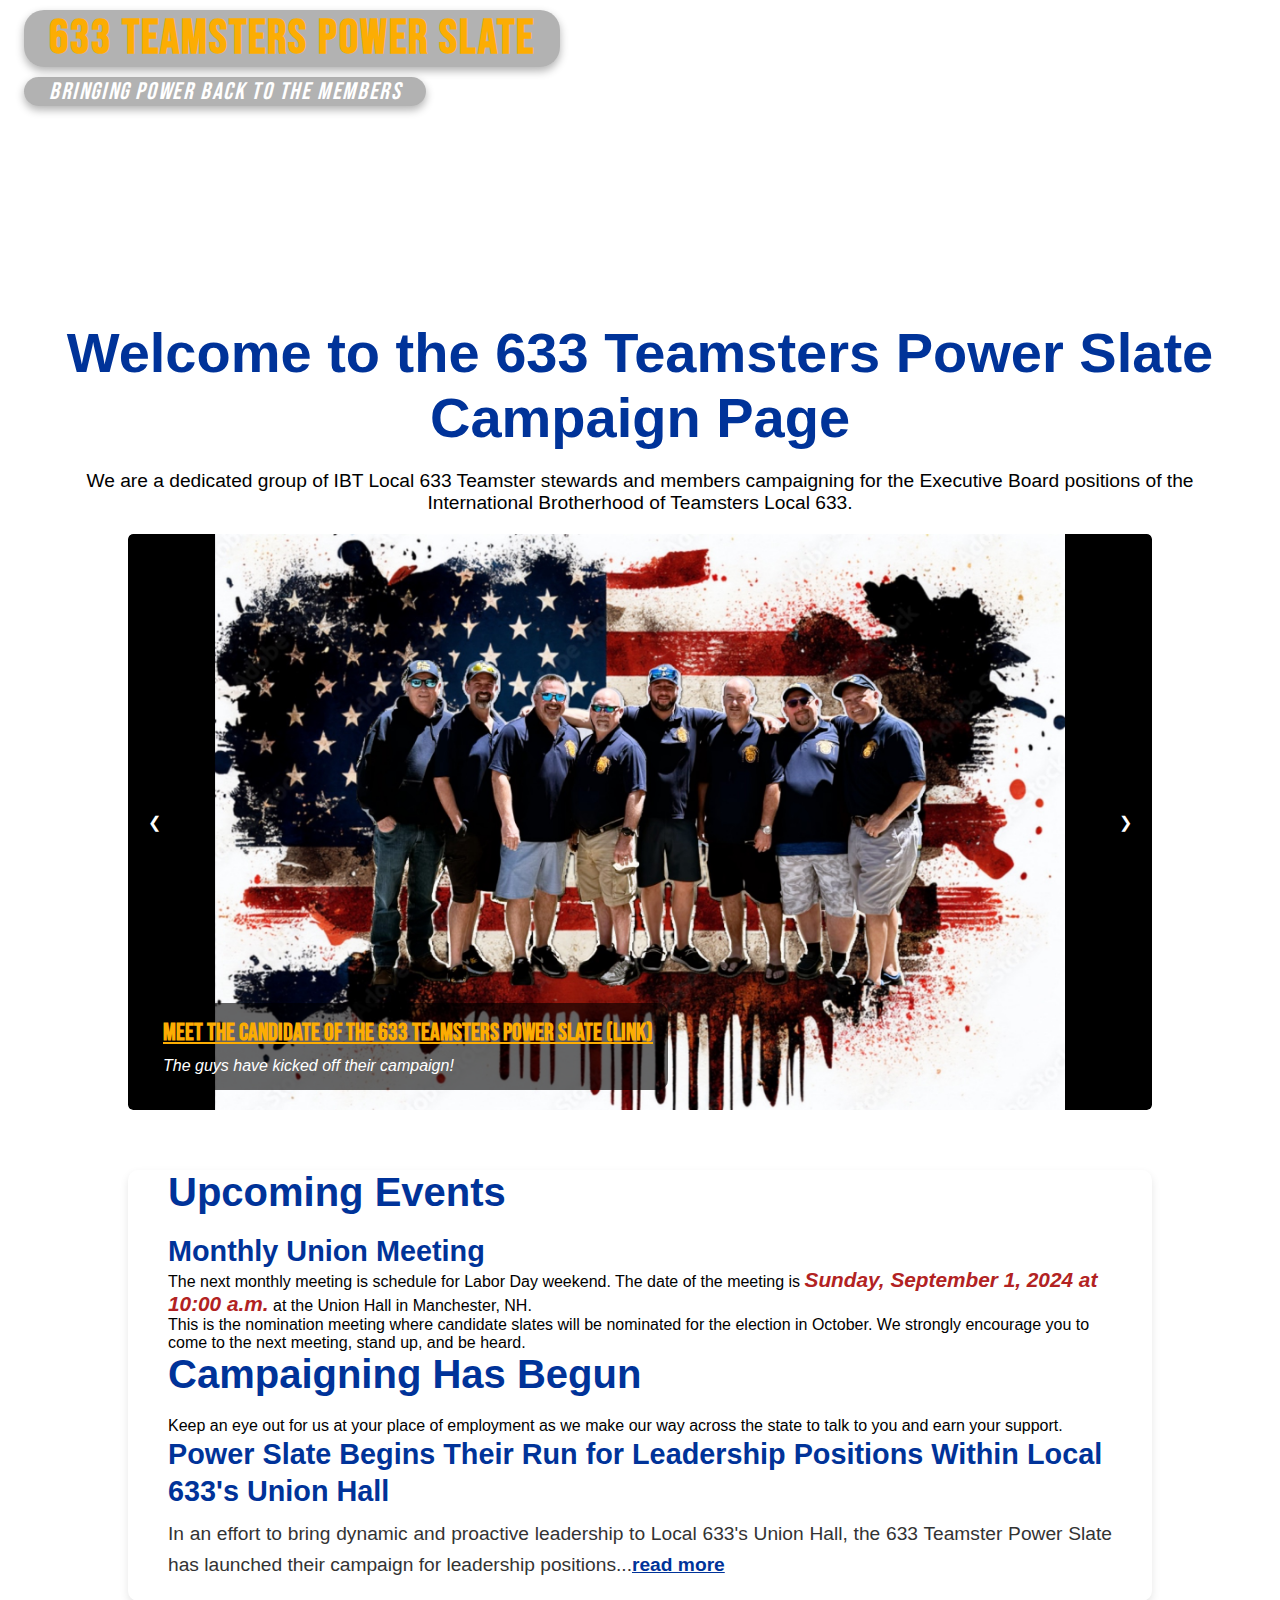
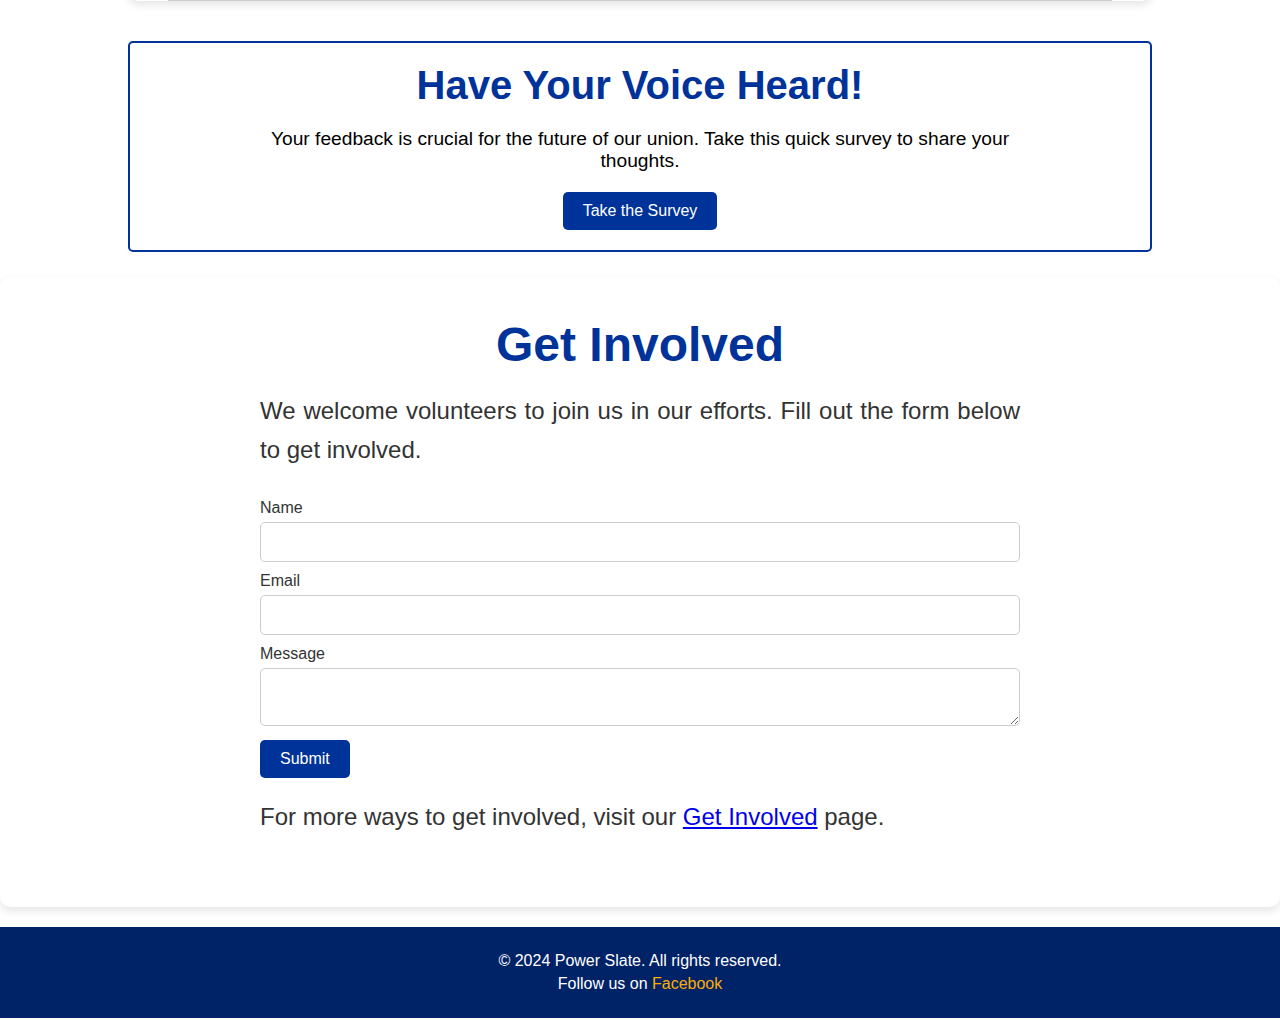
==== index.html @ 3e84b7c6 "fix menu" ====
<!DOCTYPE html>
<html lang="en">

<head>
    <meta charset="UTF-8">
    <meta name="viewport" content="width=device-width, initial-scale=1.0">
    <title>Power Slate - Home</title>
    <link href="https://fonts.googleapis.com/css2?family=Bebas+Neue&display=swap" rel="stylesheet">
    <link rel="stylesheet" href="./assets/css/styles.css">
</head>

<body>
    <header>
        <nav class="navbar">
            <div class="navbar-left">
                <p class="nav-branding">633 Teamsters Power Slate</p>
                <p>Bringing power back to the members</p>
            </div>
            <ul class="nav-menu">
                <li class="nav-item"><a href="/" class="nav-link">Home</a></li>
                <li class="nav-item"><a href="/pages/about.html" class="nav-link">About Us</a></li>
                <li class="nav-item"><a href="/pages/platform.html" class="nav-link">Our Platform</a></li>
                <li class="nav-item"><a href="/pages/news.html" class="nav-link">News</a></li>
                <li class="nav-item"><a href="/pages/events.html" class="nav-link">Information and Events</a></li>
                <li class="nav-item"><a href="/pages/contact.html" class="nav-link">Contact Us</a></li>
            </ul>
            <div class="hamburger">
                <span class="bar"></span>
                <span class="bar"></span>
                <span class="bar"></span>
            </div>
        </nav>
    </header>

    <section class="welcome-section">
        <div class="welcome-content">
            <h1>Welcome to the 633 Teamsters Power Slate Campaign Page</h1>
            <p>We are a dedicated group of IBT Local 633 Teamster stewards and members campaigning for the Executive
                Board positions of the International Brotherhood of Teamsters Local 633.</p>
        </div>
        <div class="carousel">
            <div id="carousel-inner">
                <!-- Dynamic content will be loaded here -->
            </div>
            <a class="carousel-control prev" onclick="moveSlide(-1)">&#10094;</a>
            <a class="carousel-control next" onclick="moveSlide(1)">&#10095;</a>
        </div>
    </section>

    <section class="events-section">
        <div class="events-content">
            <h2>Upcoming Events</h2>
            <div class="event">
                <h3>Monthly Union Meeting</h3>
                <p>The next monthly meeting is schedule for Labor Day weekend. The date of the meeting is <span>Sunday,
                        September 1, 2024 at 10:00 a.m.</span> at the Union Hall in Manchester, NH.</p>
                <p>This is the
                    nomination meeting where candidate slates will be nominated for the election in October. We strongly
                    encourage you
                    to come to the next meeting, stand up, and be heard.</p>
            </div>
            <div class="event">
                <h2>Campaigning Has Begun</h2>
                <p>Keep an eye out for us at your place of employment as we make our way across the state to talk to you
                    and earn your support.</p>
                <section class="news-article">
                    <h3><a href="/docs/content/news/article1.html">Power Slate Begins Their Run for Leadership Positions
                            Within Local 633's Union Hall</a></h3>
                    <p>In an effort to bring dynamic and proactive leadership to Local 633's Union Hall, the 633
                        Teamster
                        Power Slate has launched their campaign for leadership positions...<a
                            href="./docs/content/news/article1.html">read more</a></p>
                </section>
            </div>
        </div>
    </section>

    <section class="cta-section">
        <div class="cta-content">
            <h2>Have Your Voice Heard!</h2>
            <p>Your feedback is crucial for the future of our union. Take this quick survey to share your thoughts.</p>
            <form action="/pages/survey.html">
                <button type="submit">Take the Survey</button>
            </form>
        </div>
    </section>

    <section class="get-involved-section">
        <div class="get-involved-content">
            <h2>Get Involved</h2>
            <p>We welcome volunteers to join us in our efforts. Fill out the form below to get involved.</p>
            <form
                action="https://script.google.com/macros/s/AKfycbzeK3NyOgLNKUYPrXKoiIfqsZlxJDNKSbi1wVW4kf5tq96V4zkl4q5R1BRjJtERQ3pidA/exec"
                method="post" id="volunteerForm">
                <label for="name">Name</label>
                <input type="text" id="name" name="name" required>
                <label for="email">Email</label>
                <input type="email" id="email" name="email" required>
                <label for="message">Message</label>
                <textarea id="message" name="message" required></textarea>
                <button type="submit">Submit</button>
            </form>
            <div id="formConfirmation" style="display:none;">Thank you for your submission!</div>
            <p>For more ways to get involved, visit our <a href="pages/get-involved.html">Get Involved</a> page.</p>
        </div>
    </section>

    <footer>
        <div class="footer-content">
            <p>&copy; 2024 Power Slate. All rights reserved.</p>
            <p>Follow us on <a href="https://www.facebook.com/groups/330972783038758" target="_blank"><i
                        class="fab fa-facebook"></i> Facebook</a></p>
        </div>
    </footer>

    <script src="./assets/js/scripts.js"></script>
    <script src="./assets/js/menu.js"></script>
</body>

</html>
---- assets/css/styles.css ----
/* General Styles */
* {
  margin: 0;
  padding: 0;
  box-sizing: border-box;
}

body,
html {
  max-width: 100%;
  overflow-x: hidden;
}

body {
  font-family: Arial, sans-serif;
}

header {
  background-image: url("../images/header-image.jpeg");
  background-size: cover;
  color: #ffffff;
  padding: 10px 0;
  height: 300px;
  position: relative;
  display: flex;
  flex-direction: column;
  justify-content: space-between;
}

li {
  list-style-type: none;
}

li a {
  color: white;
  text-decoration: none;
}

.navbar {
  display: flex;
  justify-content: space-between;
  align-items: center;
  padding: 0 24px;
  flex-grow: 1;
}

.navbar-left {
  display: flex;
  flex-direction: column;
  align-items: flex-start;
}

.nav-branding {
  font-size: 3rem;
  font-family: "Bebas Neue", sans-serif;
  letter-spacing: 2px;
  font-weight: bold;
  color: #fcad03;
  text-decoration: none;
  background-color: rgba(0, 0, 0, 0.3);
  padding: 0 25px;
  border-radius: 20px;
  box-shadow: 0 4px 8px rgba(0, 0, 0, 0.3);
}

.nav-branding:hover {
  color: #fff;
}

body > header > nav > div.navbar-left > p:nth-child(2) {
  font-size: 1.5rem;
  font-family: "Bebas Neue", sans-serif;
  font-style: italic;
  letter-spacing: 1.6px;
  background-color: rgba(0, 0, 0, 0.3);
  padding: 0 25px;
  border-radius: 20px;
  box-shadow: 0 4px 8px rgba(0, 0, 0, 0.3);
  margin-top: 10px;
}

.nav-menu {
  display: flex;
  gap: 20px;
  list-style-type: none;
  justify-content: center; /* Center the links */
  position: relative;
}

.nav-item a {
  color: white;
  text-decoration: none;
  font-size: 1.2rem;
  transition: color 0.3s;
}

.nav-item a:hover {
  color: #fcad03;
}

/* Hamburger Menu */
.hamburger {
  display: none;
  cursor: pointer;
  position: absolute;
  bottom: 20px;
  right: 20px;
}

.bar {
  display: block;
  width: 25px;
  height: 3px;
  margin: 5px auto;
  transition: all 0.3s ease-in-out;
  background-color: #fff;
}

/* Welcome Section */
.welcome-section {
  background-color: #ffffff;
  padding: 20px 0;
}

.welcome-content {
  max-width: 1200px;
  margin: 0 auto;
  text-align: center;
  padding: 0 20px;
}

.welcome-content h1 {
  color: #003399;
  font-size: 3.5rem;
  font-weight: bold;
  margin: 0;
  padding: 0;
}

.welcome-content p {
  font-size: 1.2rem;
  margin: 20px 0;
}

/* Carousel Styling */
.carousel {
  position: relative;
  max-width: 80%;
  margin: 20px auto;
  overflow: hidden;
  background-color: #f4f4f4;
  border-radius: 5px;
}

.carousel-inner {
  display: flex;
  transition: transform 0.5s ease;
  position: relative;
}

.carousel-item {
  min-width: 100%;
  opacity: 0;
  transition: opacity 1s ease;
  position: absolute;
  top: 0;
  left: 0;
}

.carousel-item.active {
  opacity: 1;
  position: relative;
}

.carousel img {
  width: 100%;
  height: auto;
  display: block;
  border-radius: 5px;
  object-fit: cover;
  aspect-ratio: 16 / 9;
}

/* Overlay for Title, Description, and Link */
.carousel-caption {
  position: absolute;
  bottom: 20px;
  left: 20px;
  color: #fff;
  background-color: rgba(0, 0, 0, 0.6);
  padding: 15px;
  border-radius: 10px;
  max-width: 90%;
  z-index: 10;
}

.carousel-caption h3 {
  margin: 0;
  font-size: 1.5rem;
  font-family: "Bebas Neue", sans-serif;
  color: #fcad03;
}

.carousel-caption p {
  margin: 10px 0 0;
  font-size: 1rem;
  font-style: italic;
}

.carousel-link {
  color: #fcad03;
  text-decoration: underline;
  z-index: 20;
}

.carousel-link:hover {
  color: #fff;
  text-decoration: underline;
}

.carousel-control {
  position: absolute;
  top: 50%;
  transform: translateY(-50%);
  background-color: rgba(0, 0, 0, 0.5);
  color: #fff;
  padding: 10px;
  cursor: pointer;
  border-radius: 50%;
  z-index: 20;
}

.carousel-control.prev {
  left: 10px;
}

.carousel-control.next {
  right: 10px;
}

/* Events Section */
.events-section {
  background-color: #f4f4f4;
  padding: 20px 0;
  width: 80%;
  margin: 20px auto;
  border-radius: 5px;
}

.events-content {
  max-width: 1200px;
  margin: 0 auto;
  padding: 0 20px;
}

.events-section h2 {
  color: #003399;
  font-size: 2.5rem;
  font-weight: bold;
}

.events-section h3 {
  color: #003399;
  font-size: 1.8rem;
  font-weight: bold;
}

.event span {
  color: firebrick;
  font-weight: 700;
  font-style: italic;
  font-size: 1.3rem;
}

.news-article h3 a {
  color: #003399;
  text-decoration: none;
  font-size: 1.8rem;
}

.news-article h3 a:hover {
  color: #002266;
  text-decoration: underline;
}

.news-article a {
  color: #003399;
  font-size: 1.2rem;
  font-weight: bold;
  text-decoration: none;
}

.news-article a:hover {
  color: #002266;
  text-decoration: underline;
}

/* CTA Section */
.cta-section {
  border: 2px solid #003399;
  padding: 20px 0;
  width: 80%;
  margin: 25px auto;
  border-radius: 5px;
  text-align: center;
}

.cta-content {
  max-width: 800px;
  margin: 0 auto;
  text-align: center;
  padding: 0 20px;
}

.cta-content h2 {
  color: #003399;
  font-size: 2.5rem;
  font-weight: bold;
}

.cta-content p {
  font-size: 1.2rem;
  margin: 20px 0;
}

.cta-content button {
  background-color: #003399;
  color: #ffffff;
  padding: 10px 20px;
  border: none;
  border-radius: 5px;
  cursor: pointer;
  font-size: 1rem;
  transition: background 0.3s;
}

.cta-content button:hover {
  background-color: #002266;
}

/* Get Involved Section */
.get-involved-section {
  background-color: #ffffff;
  padding: 20px 0;
}

.get-involved-content {
  max-width: 800px;
  margin: 0 auto;
  text-align: center;
  padding: 0 20px;
}

.get-involved-content h2 {
  color: #003399;
  font-size: 2.5rem;
  font-weight: bold;
}

.get-involved-content p {
  font-size: 1.2rem;
  margin: 20px 0;
}

.get-involved-content form {
  margin-top: 20px;
  text-align: left;
}

.get-involved-content label {
  font-size: 1rem;
  color: #333333;
  margin-bottom: 5px;
  display: block;
}

.get-involved-content input[type="text"],
.get-involved-content input[type="email"],
.get-involved-content textarea {
  width: 100%;
  padding: 10px;
  margin-bottom: 10px;
  border: 1px solid #ccc;
  border-radius: 5px;
  font-size: 1rem;
}

.get-involved-content button[type="submit"] {
  background-color: #003399;
  color: #ffffff;
  padding: 10px 20px;
  border: none;
  border-radius: 5px;
  cursor: pointer;
  font-size: 1rem;
  transition: background 0.3s;
}

.get-involved-content button[type="submit"]:hover {
  background-color: #002266;
}

/* About Us Section */
.about-us-section {
  background-color: #f4f4f4;
  padding: 40px 20px;
}

.about-us-section h2 {
  text-align: center;
  color: #003399;
  font-size: 3rem;
  font-weight: bold;
  margin-bottom: 20px;
}

.about-us-section p {
  text-align: center;
  font-size: 1.5rem;
  margin-bottom: 40px;
}

.candidate {
  margin-bottom: 40px;
  background-color: #ffffff;
  padding: 20px;
  border-radius: 10px;
  box-shadow: 0 4px 8px rgba(0, 0, 0, 0.1);
}

.candidate-image {
  float: left;
  shape-margin: 1rem;
  margin-right: 20px;
  max-width: 200px;
  width: 100%;
  height: auto;
  border-radius: 10px;
}

.candidate-info h3 {
  font-size: 2rem;
  color: #003399;
  margin: 0;
}

.candidate-info h4 {
  font-size: 1.5rem;
  color: #fcad03;
  margin: 5px 0 10px;
}

.candidate-info hr {
  border: 0;
  height: 2px;
  background-color: #ccc;
  margin-bottom: 20px;
}

.candidate-info p {
  font-size: 1.2rem;
  color: #333333;
  text-align: justify;
  margin-bottom: 20px;
  line-height: 1.6;
}

/* Mission Section */
.mission-section {
  background-color: #f9f9f9;
  padding: 40px 20px;
  margin: 20px 0;
  border-radius: 10px;
  box-shadow: 0 4px 8px rgba(0, 0, 0, 0.1);
}

.mission-container {
  max-width: 1200px;
  margin: 0 auto;
  padding: 20px;
}

.mission-content h2 {
  text-align: center;
  color: #003399;
  font-size: 3rem;
  font-weight: bold;
  margin-bottom: 20px;
}

.mission-content p {
  font-size: 1.5rem;
  line-height: 1.6;
  color: #333333;
  margin-bottom: 20px;
  text-align: justify;
}

.mission-list {
  list-style-type: disc;
  margin: 20px 0;
  padding-left: 20px;
}

.mission-list li {
  font-size: 1.5rem;
  line-height: 1.6;
  margin-bottom: 10px;
}

.mission-list li strong {
  color: #003399;
}

/* News Section */
.news-section {
  background-color: #ffffff;
  padding: 40px 20px;
  margin: 20px 0;
  border-radius: 10px;
  box-shadow: 0 4px 8px rgba(0, 0, 0, 0.1);
}

.news-container {
  max-width: 1200px;
  margin: 0 auto;
}

.news-section h2 {
  text-align: center;
  color: #003399;
  font-size: 3rem;
  font-weight: bold;
  margin-bottom: 20px;
}

.news-section p {
  font-size: 1.5rem;
  line-height: 1.6;
  color: #333333;
  margin-bottom: 40px;
  text-align: center;
}

.news-article {
  margin-bottom: 40px;
  padding-bottom: 20px;
  border-bottom: 1px solid #ccc;
}

.news-article h3 {
  font-size: 2rem;
  color: #003399;
  margin: 0 0 10px;
}

.news-article h3 a {
  text-decoration: none;
  color: #003399;
}

.news-article h3 a:hover {
  text-decoration: underline;
  color: #fcad03;
}

.news-date {
  font-size: 1.2rem;
  color: #666666;
  margin-bottom: 10px;
  font-style: italic;
}

.news-article p {
  font-size: 1.2rem;
  line-height: 1.6;
  color: #333333;
  text-align: justify;
}

.news-article p a {
  color: #003399;
  text-decoration: underline;
  font-weight: bold;
}

.news-article p a:hover {
  color: #fcad03;
  text-decoration: underline;
}

/* Information and Events Header */
.info-events-header {
  text-align: center;
  margin-bottom: 40px;
}

.info-events-header h2 {
  color: #003399;
  font-size: 3rem;
  font-weight: bold;
  margin-bottom: 10px;
}

.info-events-header p {
  font-size: 1.5rem;
  color: #333333;
  margin-bottom: 0;
}

/* Information Section */
.info-section {
  background-color: #ffffff;
  padding: 0 20px;
  margin-bottom: 20px;
  border-radius: 10px;
  box-shadow: 0 4px 8px rgba(0, 0, 0, 0.1);
}

.info-container {
  max-width: 1200px;
  margin: 0 auto;
}

.info-section h2 {
  color: #003399;
  font-size: 2.5rem;
  font-weight: bold;
  margin-bottom: 20px;
}

.info-content {
  display: flex;
  flex-direction: column;
  gap: 40px;
}

.info-item h4 {
  font-size: 2rem;
  color: #003399;
  margin-bottom: 10px;
}

.info-item p {
  font-size: 1.5rem;
  line-height: 1.6;
  color: #333333;
  margin-bottom: 20px;
  text-align: justify;
}

.info-item a {
  color: #003399;
  text-decoration: underline;
}

body > section.info-section > div > div > div:nth-child(2) > p {
  font-style: italic;
  font-size: 1rem;
  text-align: center;
}

.info-item a:hover {
  color: #fcad03;
}

blockquote {
  font-size: 1.5rem;
  font-style: italic;
  color: #666666;
  margin: 20px 0;
  padding-left: 20px;
  border-left: 4px solid #003399;
}

/* Events Section */
.events-section {
  background-color: #ffffff;
  padding: 0 20px;
  border-radius: 10px;
  box-shadow: 0 4px 8px rgba(0, 0, 0, 0.1);
}

.events-container {
  max-width: 1200px;
  margin: 0 auto;
}

.events-section h2 {
  color: #003399;
  font-size: 2.5rem;
  font-weight: bold;
  margin-bottom: 20px;
}

.events-item h4 {
  font-size: 2rem;
  color: #003399;
  margin-bottom: 10px;
}

.events-item p {
  font-size: 1.5rem;
  line-height: 1.6;
  color: #333333;
  margin-bottom: 20px;
  text-align: justify;
}

.event-date {
  color: firebrick;
  font-weight: bold;
}

/* Contact Us Section */
.contact-section {
  background-color: #ffffff;
  padding: 40px 20px;
  margin: 20px 0;
  border-radius: 10px;
  box-shadow: 0 4px 8px rgba(0, 0, 0, 0.1);
}

.contact-container {
  max-width: 800px;
  margin: 0 auto;
  text-align: center;
}

.contact-section h2 {
  color: #003399;
  font-size: 3rem;
  font-weight: bold;
  margin-bottom: 20px;
}

.contact-section p {
  font-size: 1.5rem;
  line-height: 1.6;
  color: #333333;
  margin-bottom: 30px;
}

.contact-form .form-group {
  margin-bottom: 20px;
  text-align: left;
}

.contact-form label {
  font-size: 1.2rem;
  color: #333333;
  margin-bottom: 5px;
  display: block;
}

.contact-form input[type="text"],
.contact-form input[type="email"],
.contact-form textarea {
  width: 100%;
  padding: 10px;
  margin-top: 5px;
  border: 1px solid #ccc;
  border-radius: 5px;
  font-size: 1.2rem;
  color: #333333;
  font-family: Arial, sans-serif;
}

.contact-form input[type="text"]:focus,
.contact-form input[type="email"]:focus,
.contact-form textarea:focus {
  border-color: #003399;
  outline: none;
  box-shadow: 0 0 5px rgba(0, 51, 153, 0.3);
}

.submit-button {
  background-color: #003399;
  color: #ffffff;
  padding: 10px 20px;
  border: none;
  border-radius: 5px;
  cursor: pointer;
  font-size: 1.2rem;
  transition: background 0.3s;
  margin-top: 20px;
  font-family: Arial, sans-serif;
}

.submit-button:hover {
  background-color: #002266;
}

.submission-message {
  font-size: 1.5rem;
  color: #28a745;
  margin-top: 20px;
}

/* Climate Survey Section */
.climate-survey-container {
  max-width: 800px;
  margin: 0 auto;
  padding: 40px 20px;
  background-color: #ffffff;
  border-radius: 10px;
  box-shadow: 0 4px 8px rgba(0, 0, 0, 0.1);
  text-align: center;
}

.climate-survey-container h1 {
  color: #003399;
  font-size: 3rem;
  font-weight: bold;
  margin-bottom: 20px;
}

.climate-survey-container p {
  font-size: 1.5rem;
  line-height: 1.6;
  color: #333333;
  margin-bottom: 30px;
  text-align: justify;
}

.survey-overview-section h2 {
  color: #003399;
  font-size: 2.5rem;
  font-weight: bold;
  margin-bottom: 20px;
  text-align: left;
}

.survey-overview-section p {
  font-size: 1.5rem;
  line-height: 1.6;
  color: #333333;
  margin-bottom: 20px;
  text-align: justify;
}

.survey-overview-section h4 {
  font-size: 2rem;
  color: #003399;
  margin-bottom: 10px;
  text-align: left;
}

.survey-action-section h4 {
  font-size: 2rem;
  color: #003399;
  margin-bottom: 10px;
}

.survey-action-section p {
  font-size: 1.5rem;
  line-height: 1.6;
  color: #333333;
  margin-bottom: 20px;
}

/* Get Involved Section */
.get-involved-section {
  background-color: #ffffff;
  padding: 40px 20px;
  margin: 20px 0;
  border-radius: 10px;
  box-shadow: 0 4px 8px rgba(0, 0, 0, 0.1);
}

.get-involved-container {
  max-width: 800px;
  margin: 0 auto;
  text-align: center;
}

.get-involved-section h2 {
  color: #003399;
  font-size: 3rem;
  font-weight: bold;
  margin-bottom: 20px;
}

.get-involved-section p {
  font-size: 1.5rem;
  line-height: 1.6;
  color: #333333;
  margin-bottom: 30px;
  text-align: justify;
}

.get-involved-volunteer h3,
.get-involved-donate h3,
.get-involved-spread h3 {
  font-size: 2rem;
  color: #003399;
  margin-bottom: 10px;
}

.get-involved-volunteer form .form-group {
  margin-bottom: 20px;
  text-align: left;
}

.get-involved-volunteer label {
  font-size: 1.2rem;
  color: #333333;
  margin-bottom: 5px;
  display: block;
}

.get-involved-volunteer input[type="text"],
.get-involved-volunteer input[type="email"],
.get-involved-volunteer textarea {
  width: 100%;
  padding: 10px;
  margin-top: 5px;
  border: 1px solid #ccc;
  border-radius: 5px;
  font-size: 1.2rem;
  color: #333333;
  font-family: Arial, sans-serif;
}

.get-involved-volunteer input[type="text"]:focus,
.get-involved-volunteer input[type="email"]:focus,
.get-involved-volunteer textarea:focus {
  border-color: #003399;
  outline: none;
  box-shadow: 0 0 5px rgba(0, 51, 153, 0.3);
}

.submission-message {
  font-size: 1.5rem;
  color: #28a745;
  margin-top: 20px;
}

/* Social Links */
.social-links {
  list-style-type: none;
  padding: 0;
  margin-top: 20px;
  text-align: center;
}

.social-links li {
  display: inline-block;
  margin-right: 10px;
}

.social-links a {
  text-decoration: none;
  color: #003399;
  font-size: 1.5rem;
}

.social-links a:hover {
  color: #fcad03;
}

/* Footer */
footer {
  background-color: #002266;
  color: #ffffff;
  text-align: center;
  padding: 20px 0;
}

.footer-content p {
  margin: 5px 0;
}

.footer-content a {
  color: #fcad03;
  text-decoration: none;
}

.footer-content a:hover {
  color: #ffffff;
}

/* Responsive Media Queries */
@media (min-width: 769px) {
  .navbar {
    justify-content: flex-start;
    align-items: flex-start;
    flex-direction: column;
  }

  .nav-menu {
    position: absolute;
    bottom: 10px;
    left: 50%;
    transform: translateX(-50%);
  }
}

@media (max-width: 768px) {
  .navbar {
    flex-direction: column;
    align-items: flex-start;
  }

  .navbar-left {
    align-items: flex-start;
  }

  .nav-branding {
    font-size: 3rem;
  }

  body > header > nav > div.navbar-left > p:nth-child(2) {
    font-size: 1rem;
  }

  .nav-menu {
    display: flex;
    position: absolute;
    right: 0;
    top: 70px;
    background-color: rgba(0, 0, 0, 0.8);
    width: 100%;
    text-align: center;
    flex-direction: column;
    padding: 20px 0;
    transform: translateY(-100%);
    opacity: 0;
    pointer-events: none;
    transition: all 0.3s ease;
  }

  .nav-menu.active {
    transform: translateY(0);
    opacity: 1;
    pointer-events: auto;
  }

  .hamburger {
    display: block;
    position: absolute;
    bottom: 20px; /* Align to the bottom of the header */
    right: 20px; /* Align to the right of the header */
  }

  .hamburger.active .bar:nth-child(2) {
    opacity: 0;
  }

  .hamburger.active .bar:nth-child(1) {
    transform: translateY(8px) rotate(45deg);
  }

  .hamburger.active .bar:nth-child(3) {
    transform: translateY(-8px) rotate(-45deg);
  }

  .nav-item {
    margin: 16px 0;
  }
}
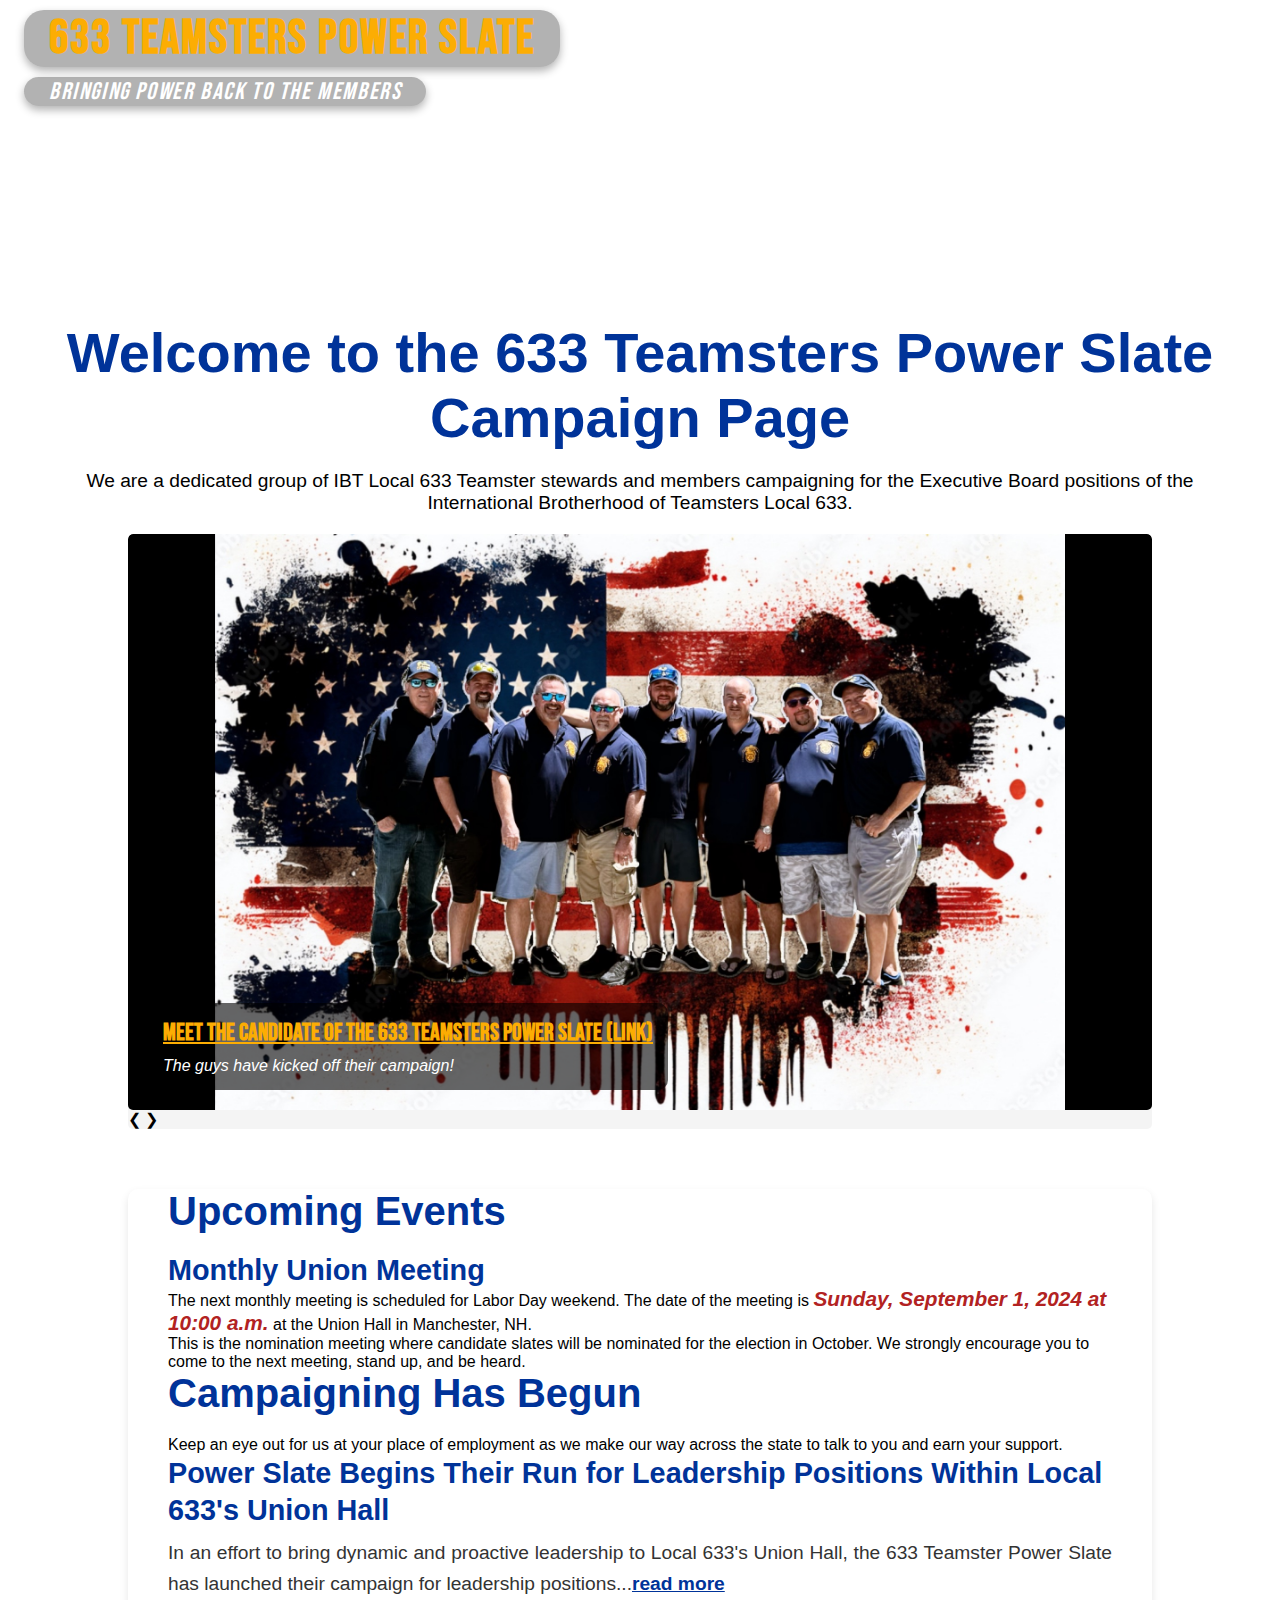
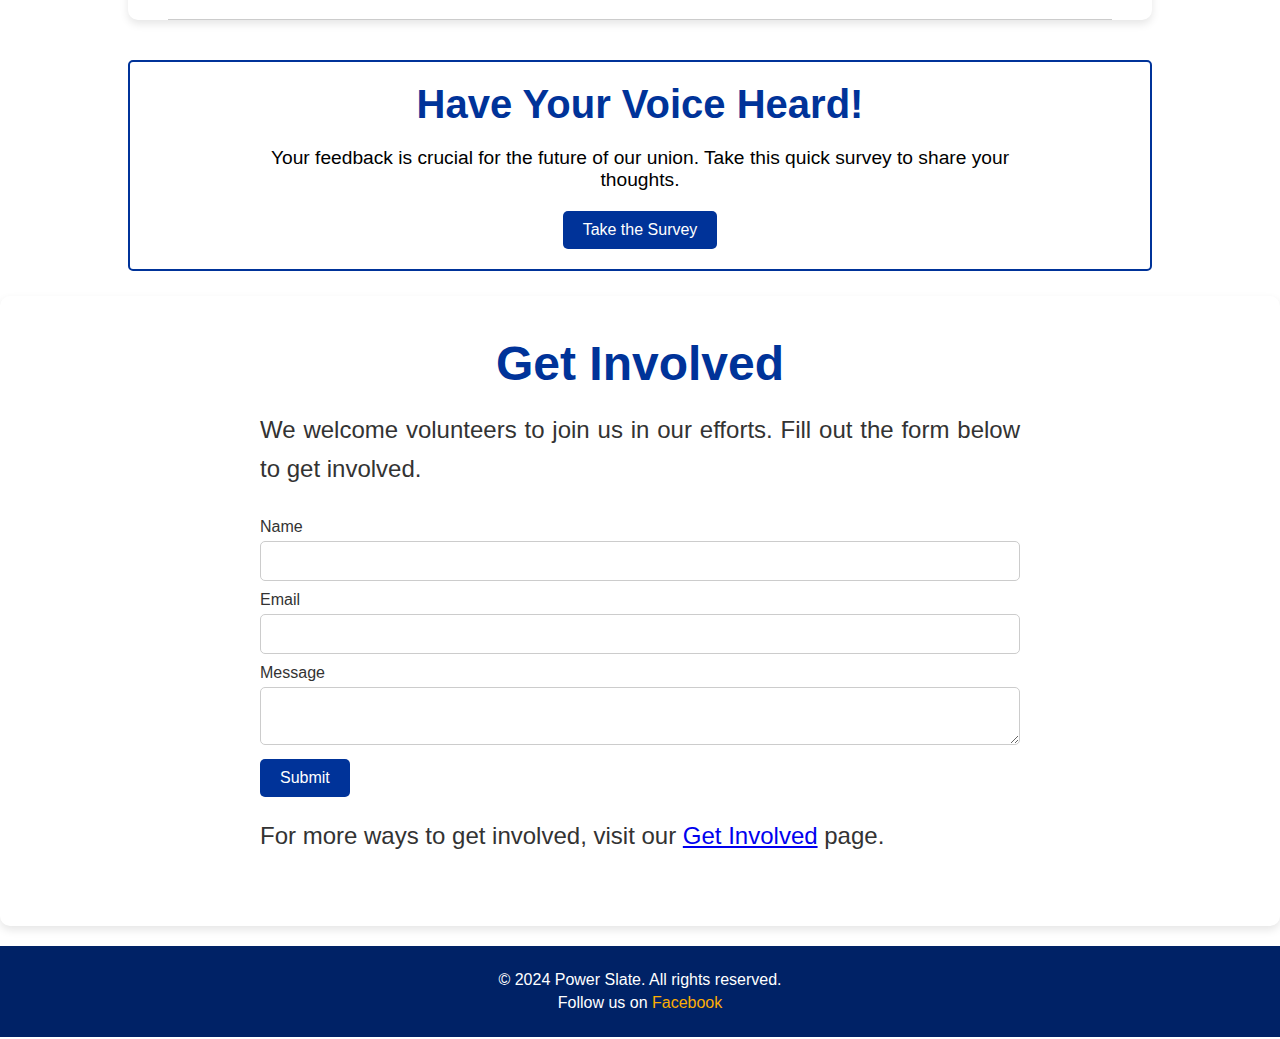
==== commit 99063ab4: "Update index.html" ====
--- a/index.html
+++ b/index.html
@@ -52,7 +52,7 @@
             <h2>Upcoming Events</h2>
             <div class="event">
                 <h3>Monthly Union Meeting</h3>
-                <p>The next monthly meeting is schedule for Labor Day weekend. The date of the meeting is <span>Sunday,
+                <p>The next monthly meeting is scheduled for Labor Day weekend. The date of the meeting is <span>Sunday,
                         September 1, 2024 at 10:00 a.m.</span> at the Union Hall in Manchester, NH.</p>
                 <p>This is the
                     nomination meeting where candidate slates will be nominated for the election in October. We strongly
--- a/assets/css/styles.css
+++ b/assets/css/styles.css
@@ -118,7 +118,7 @@
 
 /* Welcome Section */
 .welcome-section {
-  background-color: #ffffff;
+  background-color: #fff;
   padding: 20px 0;
 }
 
@@ -216,26 +216,6 @@
 .carousel-link:hover {
   color: #fff;
   text-decoration: underline;
-}
-
-.carousel-control {
-  position: absolute;
-  top: 50%;
-  transform: translateY(-50%);
-  background-color: rgba(0, 0, 0, 0.5);
-  color: #fff;
-  padding: 10px;
-  cursor: pointer;
-  border-radius: 50%;
-  z-index: 20;
-}
-
-.carousel-control.prev {
-  left: 10px;
-}
-
-.carousel-control.next {
-  right: 10px;
 }
 
 /* Events Section */
@@ -1058,4 +1038,26 @@
   .nav-item {
     margin: 16px 0;
   }
-}
+  
+  .carousel-caption {
+    padding: 10px;
+    bottom: 10px;
+    left: 10px;
+    right: 10px;
+    max-width: calc(100% - 20px); /* Ensure the overlay doesn't overflow the carousel */
+    font-size: 0.875rem; /* Slightly reduce the font size */
+  }
+
+  .carousel-caption h3 {
+    font-size: 1.2rem; /* Adjust title size for mobile */
+  }
+
+  .carousel-caption p {
+    font-size: 0.875rem; /* Adjust text size for mobile */
+    margin: 5px 0 0;
+  }
+
+  .carousel-link {
+    font-size: 0.875rem; /* Adjust link size for mobile */
+  }
+}
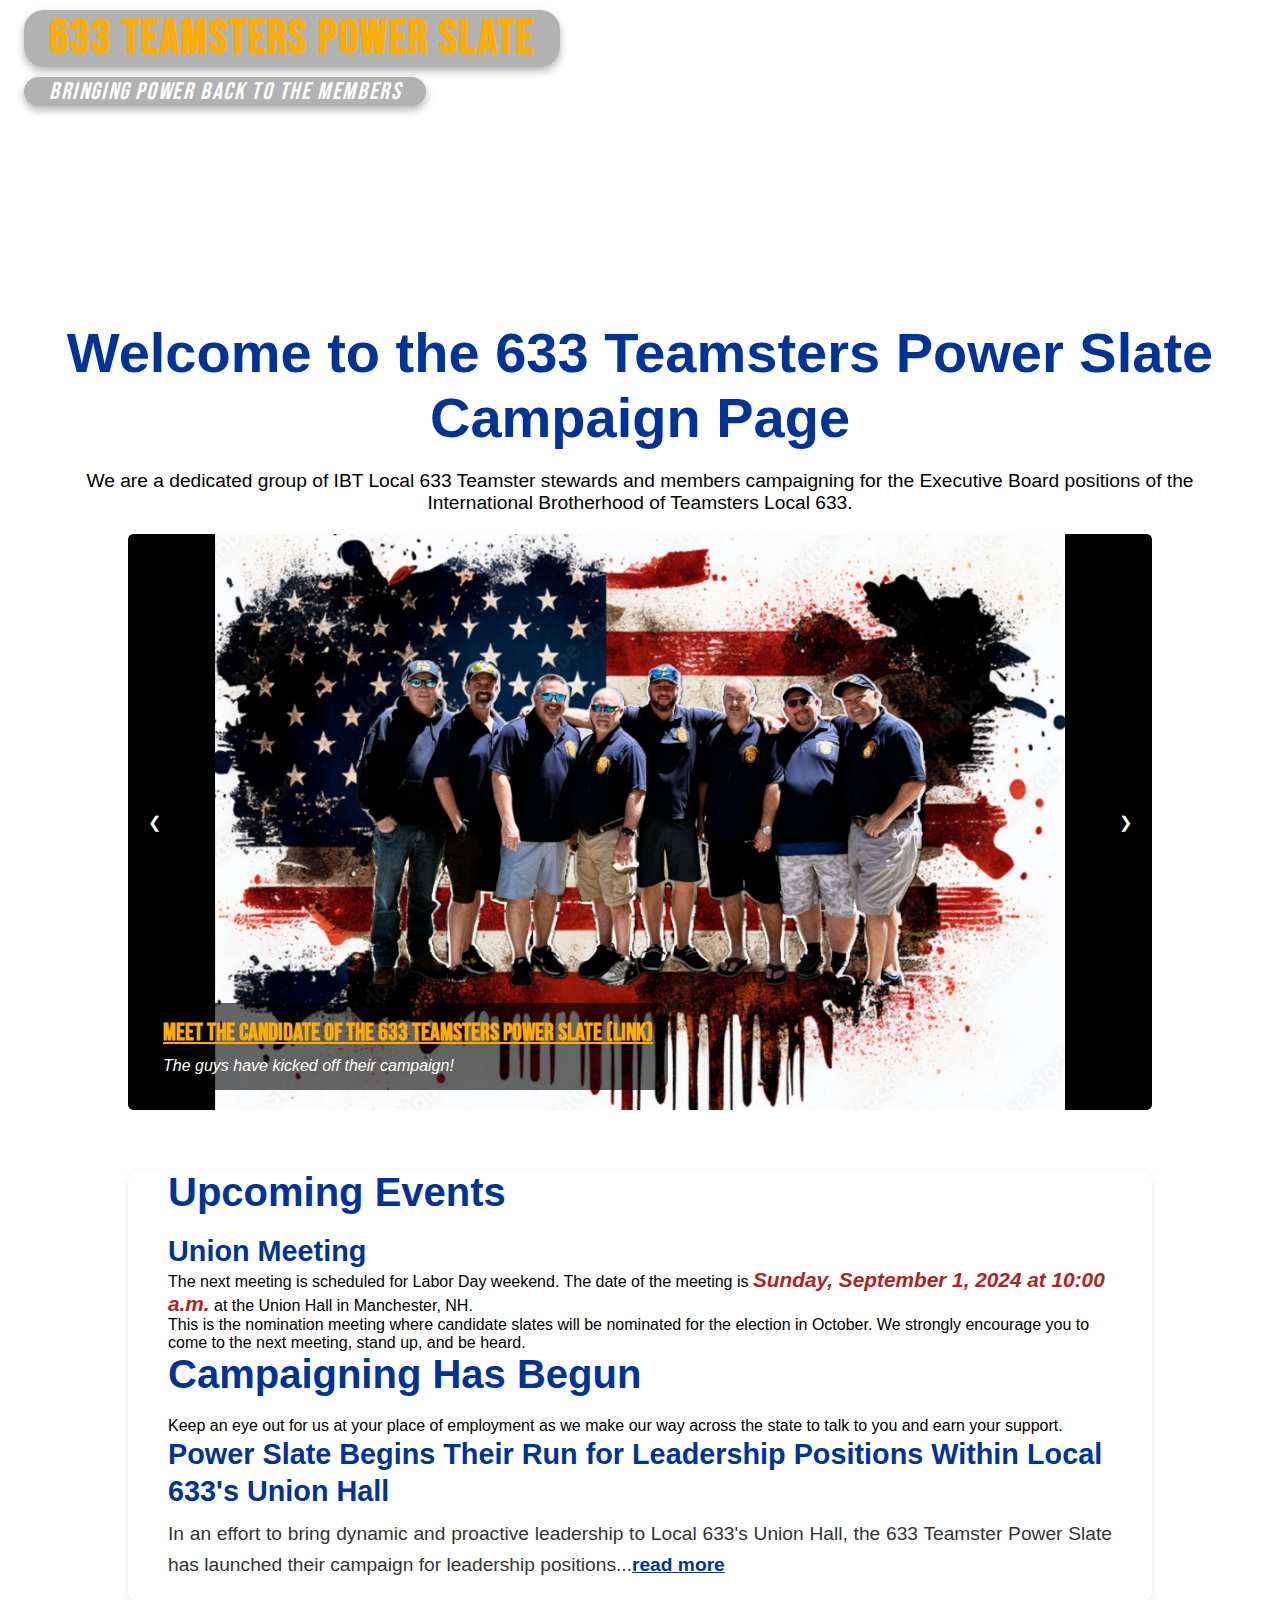
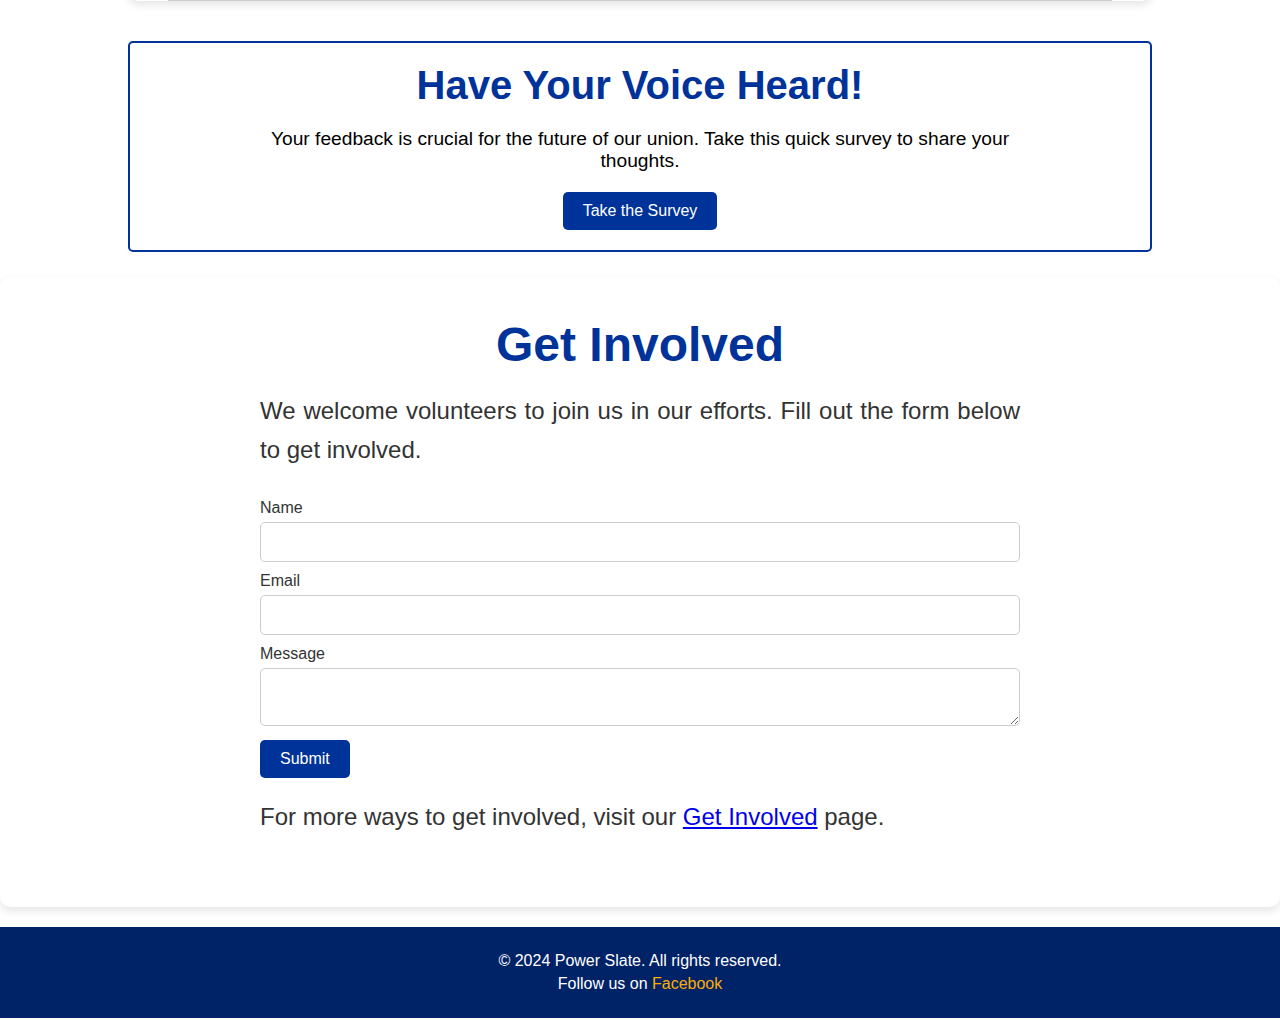
==== commit 29478274: "Update index.html" ====
--- a/index.html
+++ b/index.html
@@ -51,8 +51,8 @@
         <div class="events-content">
             <h2>Upcoming Events</h2>
             <div class="event">
-                <h3>Monthly Union Meeting</h3>
-                <p>The next monthly meeting is scheduled for Labor Day weekend. The date of the meeting is <span>Sunday,
+                <h3>Union Meeting</h3>
+                <p>The next meeting is scheduled for Labor Day weekend. The date of the meeting is <span>Sunday,
                         September 1, 2024 at 10:00 a.m.</span> at the Union Hall in Manchester, NH.</p>
                 <p>This is the
                     nomination meeting where candidate slates will be nominated for the election in October. We strongly
--- a/assets/css/styles.css
+++ b/assets/css/styles.css
@@ -61,10 +61,6 @@
   padding: 0 25px;
   border-radius: 20px;
   box-shadow: 0 4px 8px rgba(0, 0, 0, 0.3);
-}
-
-.nav-branding:hover {
-  color: #fff;
 }
 
 body > header > nav > div.navbar-left > p:nth-child(2) {
@@ -216,6 +212,26 @@
 .carousel-link:hover {
   color: #fff;
   text-decoration: underline;
+}
+
+.carousel-control {
+  position: absolute;
+  top: 50%;
+  transform: translateY(-50%);
+  background-color: rgba(0, 0, 0, 0.5);
+  color: #fff;
+  padding: 10px;
+  cursor: pointer;
+  border-radius: 50%;
+  z-index: 20;
+}
+
+.carousel-control.prev {
+  left: 10px;
+}
+
+.carousel-control.next {
+  right: 10px;
 }
 
 /* Events Section */
@@ -1038,13 +1054,15 @@
   .nav-item {
     margin: 16px 0;
   }
-  
+
   .carousel-caption {
     padding: 10px;
     bottom: 10px;
     left: 10px;
     right: 10px;
-    max-width: calc(100% - 20px); /* Ensure the overlay doesn't overflow the carousel */
+    max-width: calc(
+      100% - 20px
+    ); /* Ensure the overlay doesn't overflow the carousel */
     font-size: 0.875rem; /* Slightly reduce the font size */
   }
 
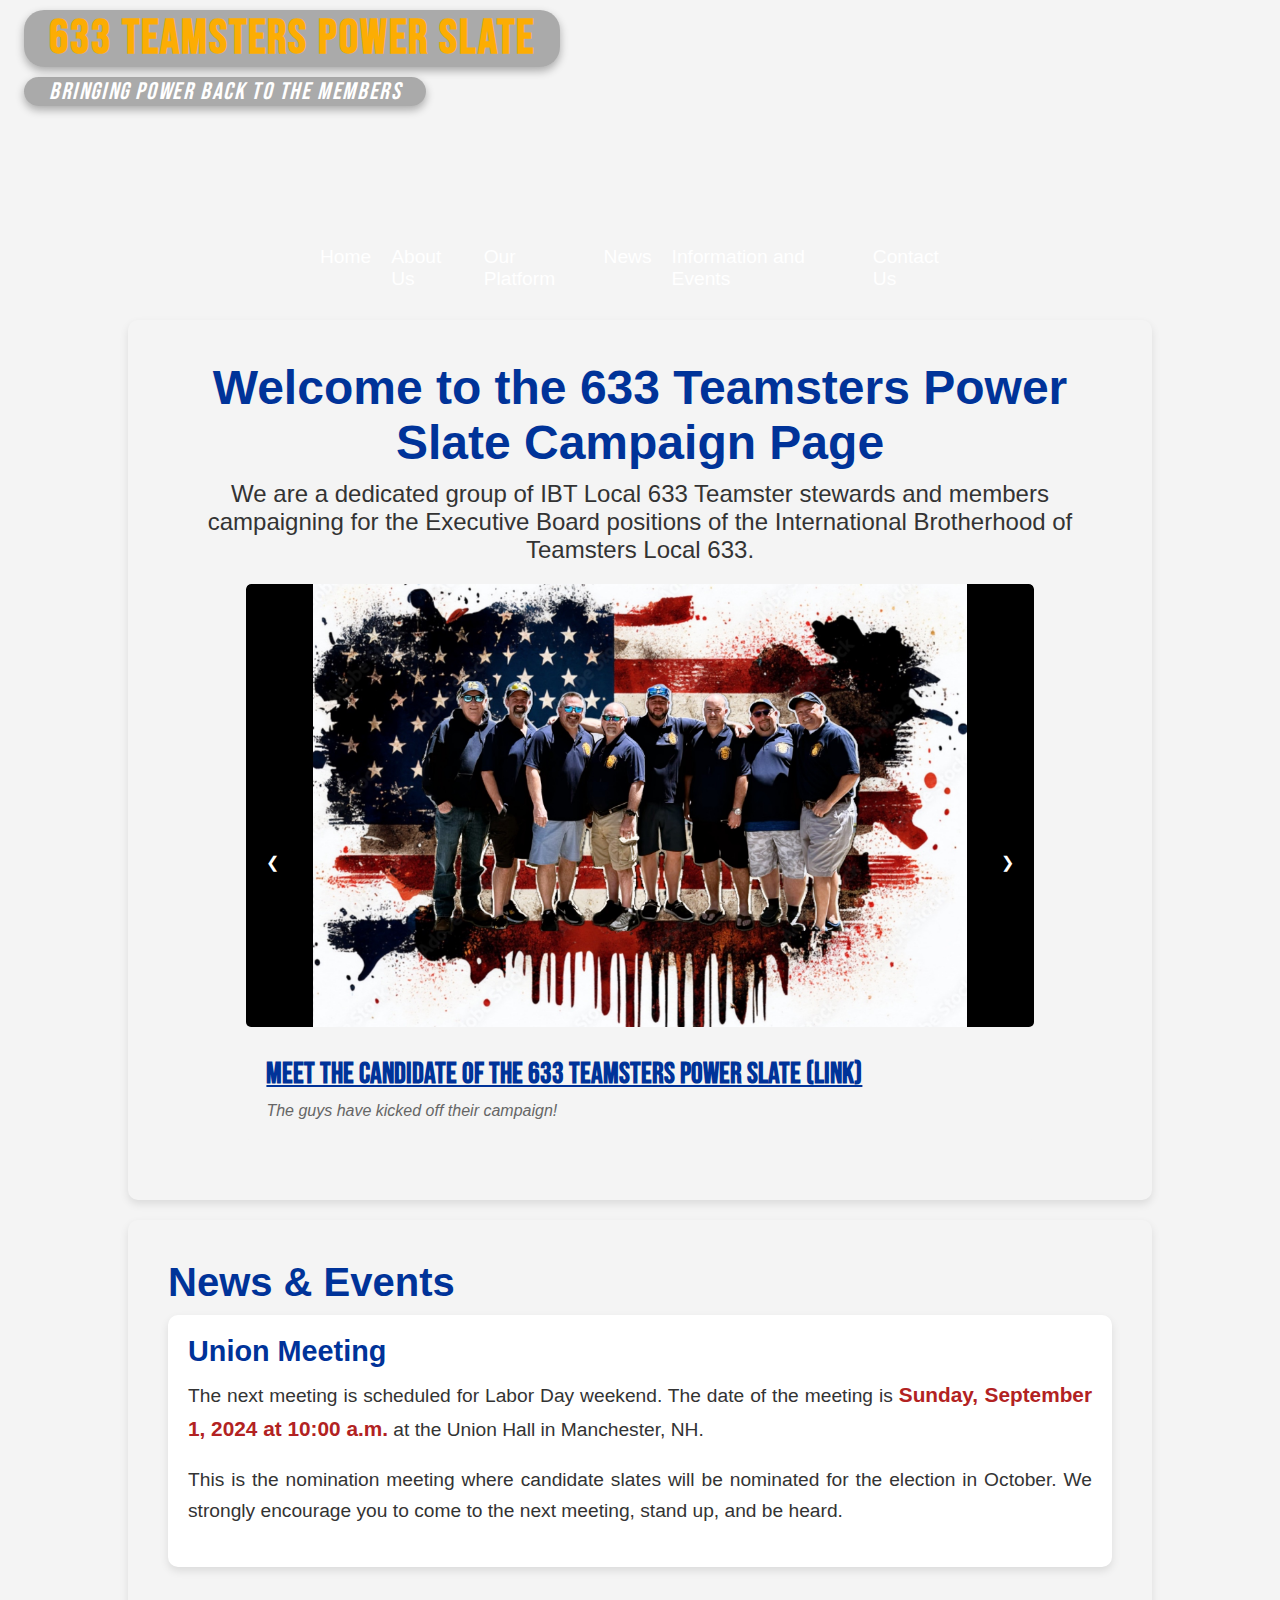
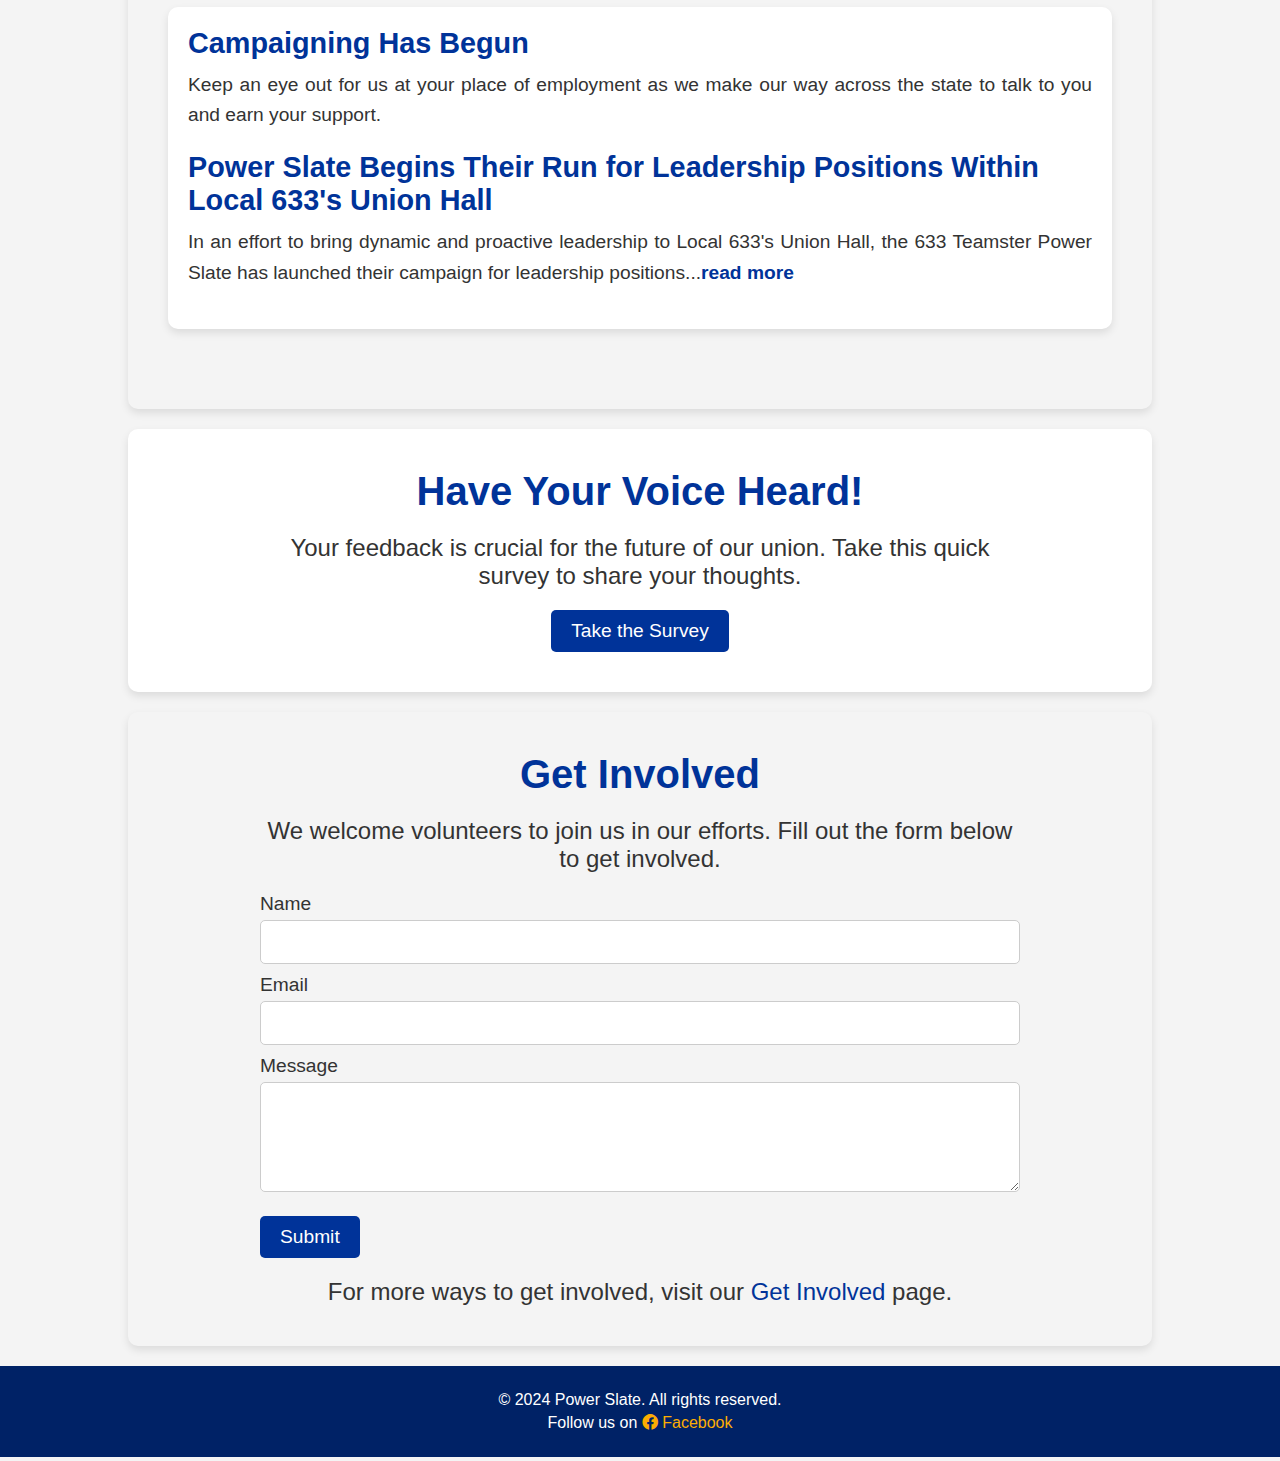
==== commit f34b69b9: "Major style updates" ====
--- a/index.html
+++ b/index.html
@@ -6,6 +6,7 @@
     <meta name="viewport" content="width=device-width, initial-scale=1.0">
     <title>Power Slate - Home</title>
     <link href="https://fonts.googleapis.com/css2?family=Bebas+Neue&display=swap" rel="stylesheet">
+    <link rel="stylesheet" href="https://cdnjs.cloudflare.com/ajax/libs/font-awesome/6.0.0-beta3/css/all.min.css">
     <link rel="stylesheet" href="./assets/css/styles.css">
 </head>
 
@@ -49,7 +50,7 @@
 
     <section class="events-section">
         <div class="events-content">
-            <h2>Upcoming Events</h2>
+            <h2>News &amp; Events</h2>
             <div class="event">
                 <h3>Union Meeting</h3>
                 <p>The next meeting is scheduled for Labor Day weekend. The date of the meeting is <span>Sunday,
@@ -60,17 +61,17 @@
                     to come to the next meeting, stand up, and be heard.</p>
             </div>
             <div class="event">
-                <h2>Campaigning Has Begun</h2>
+                <h3>Campaigning Has Begun</h3>
                 <p>Keep an eye out for us at your place of employment as we make our way across the state to talk to you
                     and earn your support.</p>
-                <section class="news-article">
+                <div class="news-article">
                     <h3><a href="/docs/content/news/article1.html">Power Slate Begins Their Run for Leadership Positions
                             Within Local 633's Union Hall</a></h3>
                     <p>In an effort to bring dynamic and proactive leadership to Local 633's Union Hall, the 633
                         Teamster
                         Power Slate has launched their campaign for leadership positions...<a
                             href="./docs/content/news/article1.html">read more</a></p>
-                </section>
+                </div>
             </div>
         </div>
     </section>
@@ -92,24 +93,33 @@
             <form
                 action="https://script.google.com/macros/s/AKfycbzeK3NyOgLNKUYPrXKoiIfqsZlxJDNKSbi1wVW4kf5tq96V4zkl4q5R1BRjJtERQ3pidA/exec"
                 method="post" id="volunteerForm">
-                <label for="name">Name</label>
-                <input type="text" id="name" name="name" required>
-                <label for="email">Email</label>
-                <input type="email" id="email" name="email" required>
-                <label for="message">Message</label>
-                <textarea id="message" name="message" required></textarea>
+                <div class="form-group">
+                    <label for="name">Name</label>
+                    <input type="text" id="name" name="name" required>
+                </div>
+                <div class="form-group">
+                    <label for="email">Email</label>
+                    <input type="email" id="email" name="email" required>
+                </div>
+                <div class="form-group">
+                    <label for="message">Message</label>
+                    <textarea id="message" name="message" rows="4" required></textarea>
+                </div>
                 <button type="submit">Submit</button>
             </form>
             <div id="formConfirmation" style="display:none;">Thank you for your submission!</div>
-            <p>For more ways to get involved, visit our <a href="pages/get-involved.html">Get Involved</a> page.</p>
+            <p>For more ways to get involved, visit our <a class="get-involved-link" href="pages/get-involved.html">Get
+                    Involved</a> page.</p>
         </div>
     </section>
 
     <footer>
         <div class="footer-content">
             <p>&copy; 2024 Power Slate. All rights reserved.</p>
-            <p>Follow us on <a href="https://www.facebook.com/groups/330972783038758" target="_blank"><i
-                        class="fab fa-facebook"></i> Facebook</a></p>
+            <p>Follow us on <a href="https://www.facebook.com/groups/330972783038758" target="_blank"
+                    class="footer__social-link">
+                    <i class="fab fa-facebook"></i> Facebook
+                </a></p>
         </div>
     </footer>
 
--- a/assets/css/styles.css
+++ b/assets/css/styles.css
@@ -13,6 +13,7 @@
 
 body {
   font-family: Arial, sans-serif;
+  background-color: #f4f4f4;
 }
 
 header {
@@ -112,10 +113,45 @@
   background-color: #fff;
 }
 
+/* General Section Styles */
+.section {
+  margin: 20px auto;
+  width: 80%;
+  background-color: #f4f4f4;
+  padding: 40px 20px;
+  border-radius: 10px;
+  box-shadow: 0 4px 8px rgba(0, 0, 0, 0.1);
+}
+
+/* Section Headers */
+.section__header {
+  text-align: center;
+  padding-bottom: 20px;
+  border-bottom: 2px solid #ccc;
+  margin-bottom: 40px;
+}
+
+.section__title {
+  color: #003399;
+  font-size: 3rem;
+  font-weight: bold;
+  margin-bottom: 10px;
+}
+
+.section__subtitle {
+  font-size: 1.5rem;
+  color: #333333;
+  margin-bottom: 0;
+}
+
 /* Welcome Section */
 .welcome-section {
-  background-color: #fff;
-  padding: 20px 0;
+  margin: 20px auto;
+  width: 80%;
+  background-color: #f4f4f4;
+  padding: 40px 20px;
+  border-radius: 10px;
+  box-shadow: 0 4px 8px rgba(0, 0, 0, 0.1);
 }
 
 .welcome-content {
@@ -127,15 +163,15 @@
 
 .welcome-content h1 {
   color: #003399;
-  font-size: 3.5rem;
-  font-weight: bold;
-  margin: 0;
-  padding: 0;
+  font-size: 3rem;
+  font-weight: bold;
+  margin-bottom: 10px;
 }
 
 .welcome-content p {
-  font-size: 1.2rem;
-  margin: 20px 0;
+  font-size: 1.5rem;
+  color: #333333;
+  margin-bottom: 20px;
 }
 
 /* Carousel Styling */
@@ -207,6 +243,9 @@
   color: #fcad03;
   text-decoration: underline;
   z-index: 20;
+  position: relative;
+  display: inline-block;
+  cursor: pointer;
 }
 
 .carousel-link:hover {
@@ -236,11 +275,12 @@
 
 /* Events Section */
 .events-section {
+  margin: 20px auto;
+  width: 80%;
   background-color: #f4f4f4;
-  padding: 20px 0;
-  width: 80%;
-  margin: 20px auto;
-  border-radius: 5px;
+  padding: 40px 20px;
+  border-radius: 10px;
+  box-shadow: 0 4px 8px rgba(0, 0, 0, 0.1);
 }
 
 .events-content {
@@ -253,58 +293,90 @@
   color: #003399;
   font-size: 2.5rem;
   font-weight: bold;
+  margin-bottom: 10px;
 }
 
 .events-section h3 {
   color: #003399;
   font-size: 1.8rem;
   font-weight: bold;
+  margin-bottom: 10px;
+}
+
+.event {
+  margin-bottom: 40px;
+  background-color: #ffffff;
+  padding: 20px;
+  border-radius: 10px;
+  box-shadow: 0 4px 8px rgba(0, 0, 0, 0.1);
 }
 
 .event span {
   color: firebrick;
-  font-weight: 700;
-  font-style: italic;
+  font-weight: bold;
   font-size: 1.3rem;
+  margin-bottom: 10px;
+}
+
+.event p {
+  font-size: 1.2rem;
+  line-height: 1.6;
+  color: #333333;
+  text-align: justify;
+  margin-bottom: 20px;
+}
+
+/* News Article Styling */
+.news-article {
+  margin-top: 20px;
+}
+
+.news-article h3 {
+  font-size: 1.8rem;
+  color: #003399;
+  margin-bottom: 10px;
 }
 
 .news-article h3 a {
-  color: #003399;
   text-decoration: none;
-  font-size: 1.8rem;
 }
 
 .news-article h3 a:hover {
-  color: #002266;
+  color: #fcad03;
   text-decoration: underline;
 }
 
+.news-article p {
+  font-size: 1.2rem;
+  color: #333333;
+  text-align: justify;
+}
+
 .news-article a {
   color: #003399;
-  font-size: 1.2rem;
   font-weight: bold;
   text-decoration: none;
 }
 
 .news-article a:hover {
-  color: #002266;
+  color: #fcad03;
   text-decoration: underline;
 }
 
 /* CTA Section */
 .cta-section {
-  border: 2px solid #003399;
-  padding: 20px 0;
+  margin: 20px auto;
   width: 80%;
-  margin: 25px auto;
-  border-radius: 5px;
+  background-color: #ffffff;
+  padding: 40px 20px;
+  border-radius: 10px;
+  box-shadow: 0 4px 8px rgba(0, 0, 0, 0.1);
   text-align: center;
 }
 
 .cta-content {
   max-width: 800px;
   margin: 0 auto;
-  text-align: center;
   padding: 0 20px;
 }
 
@@ -312,11 +384,13 @@
   color: #003399;
   font-size: 2.5rem;
   font-weight: bold;
+  margin-bottom: 20px;
 }
 
 .cta-content p {
-  font-size: 1.2rem;
-  margin: 20px 0;
+  font-size: 1.5rem;
+  color: #333333;
+  margin-bottom: 20px;
 }
 
 .cta-content button {
@@ -326,7 +400,7 @@
   border: none;
   border-radius: 5px;
   cursor: pointer;
-  font-size: 1rem;
+  font-size: 1.2rem;
   transition: background 0.3s;
 }
 
@@ -336,8 +410,12 @@
 
 /* Get Involved Section */
 .get-involved-section {
-  background-color: #ffffff;
-  padding: 20px 0;
+  margin: 20px auto;
+  width: 80%;
+  background-color: #f4f4f4;
+  padding: 40px 20px;
+  border-radius: 10px;
+  box-shadow: 0 4px 8px rgba(0, 0, 0, 0.1);
 }
 
 .get-involved-content {
@@ -351,11 +429,13 @@
   color: #003399;
   font-size: 2.5rem;
   font-weight: bold;
+  margin-bottom: 20px;
 }
 
 .get-involved-content p {
-  font-size: 1.2rem;
-  margin: 20px 0;
+  font-size: 1.5rem;
+  color: #333333;
+  margin-top: 20px;
 }
 
 .get-involved-content form {
@@ -364,9 +444,9 @@
 }
 
 .get-involved-content label {
-  font-size: 1rem;
-  color: #333333;
-  margin-bottom: 5px;
+  font-size: 1.2rem;
+  color: #333333;
+  margin: 10px 0 5px 0;
   display: block;
 }
 
@@ -375,269 +455,615 @@
 .get-involved-content textarea {
   width: 100%;
   padding: 10px;
-  margin-bottom: 10px;
+  margin-top: px;
   border: 1px solid #ccc;
   border-radius: 5px;
+  font-size: 1.2rem;
+  color: #333333;
+}
+
+.get-involved-content input[type="text"]:focus,
+.get-involved-content input[type="email"]:focus,
+.get-involved-content textarea:focus {
+  border-color: #003399;
+  outline: none;
+  box-shadow: 0 0 5px rgba(0, 51, 153, 0.3);
+}
+
+.get-involved-content button[type="submit"] {
+  background-color: #003399;
+  color: #ffffff;
+  padding: 10px 20px;
+  margin-top: 20px;
+  border: none;
+  border-radius: 5px;
+  cursor: pointer;
+  font-size: 1.2rem;
+  transition: background 0.3s;
+}
+
+.get-involved-content button[type="submit"]:hover {
+  background-color: #002266;
+}
+
+.get-involved-link {
+  color: #003399;
+  text-decoration: none;
+}
+
+.get-involved-link:hover {
+  color: #fcad03;
+}
+
+/* About Us Section */
+.about-us {
+  margin: 20px auto;
+  width: 80%;
+  background-color: #f4f4f4;
+  padding: 40px 20px;
+  border-radius: 10px;
+  box-shadow: 0 4px 8px rgba(0, 0, 0, 0.1);
+}
+
+.about-us__header {
+  text-align: center;
+  padding-bottom: 20px;
+  border-bottom: 2px solid #ccc;
+  margin-bottom: 40px;
+}
+
+.about-us__title {
+  color: #003399;
+  font-size: 3rem;
+  font-weight: bold;
+  margin-bottom: 10px;
+}
+
+.about-us__subtitle {
+  font-size: 1.5rem;
+  color: #333333;
+  margin-bottom: 0;
+}
+
+.about-us__section {
+  padding: 20px;
+}
+
+.about-us__story {
+  margin-bottom: 40px;
+  background-color: #ffffff;
+  padding: 20px;
+  border-radius: 10px;
+  box-shadow: 0 4px 8px rgba(0, 0, 0, 0.1);
+  overflow: hidden; /* Contain floated elements */
+}
+
+.about-us__image {
+  float: left;
+  margin-right: 20px;
+  margin-bottom: 10px;
+  max-width: 200px;
+  width: 100%;
+  height: auto;
+  border-radius: 10px;
+}
+
+.about-us__info-title {
+  font-size: 2rem;
+  color: #003399;
+  margin-bottom: 10px;
+}
+
+.about-us__info-subtitle {
+  font-size: 1.5rem;
+  color: #fcad03;
+  margin: 5px 0 10px;
+}
+
+.about-us__info hr {
+  border: 0;
+  height: 2px;
+  background-color: #ccc;
+  margin-bottom: 20px;
+}
+
+.about-us__description {
+  font-size: 1.2rem;
+  line-height: 1.6;
+  color: #333333;
+  text-align: justify;
+  margin-bottom: 20px;
+}
+
+/* Mission Section */
+.mission {
+  margin: 20px auto;
+  width: 80%;
+  background-color: #f4f4f4;
+  padding: 40px 20px;
+  border-radius: 10px;
+  box-shadow: 0 4px 8px rgba(0, 0, 0, 0.1);
+}
+
+.mission__header {
+  text-align: center;
+  padding-bottom: 20px;
+  border-bottom: 2px solid #ccc;
+  margin-bottom: 40px;
+}
+
+.mission__title {
+  color: #003399;
+  font-size: 3rem;
+  font-weight: bold;
+  margin-bottom: 10px;
+}
+
+.mission__section {
+  padding: 20px;
+}
+
+.mission__content {
+  margin: 0 auto;
+  text-align: justify;
+}
+
+.mission__description {
+  font-size: 1.5rem;
+  line-height: 1.6;
+  color: #333333;
+  margin-bottom: 20px;
+}
+
+.mission__list {
+  margin: 20px 50px;
+  padding-left: 20px;
+}
+
+.mission__list-item {
+  list-style-type: disc;
+  font-size: 1.5rem;
+  line-height: 1.6;
+  margin-bottom: 10px;
+}
+
+.mission__list-item strong {
+  color: #003399;
+}
+
+.mission__list-item::marker {
+  color: #003399;
+}
+
+/* News Section Container */
+.news {
+  margin: 20px auto;
+  width: 80%;
+  background-color: #f4f4f4;
+  padding: 40px 20px;
+  border-radius: 10px;
+  box-shadow: 0 4px 8px rgba(0, 0, 0, 0.1);
+}
+
+.news__header {
+  text-align: center;
+  padding-bottom: 20px;
+  border-bottom: 2px solid #ccc;
+  margin-bottom: 40px;
+}
+
+.news__title {
+  color: #003399;
+  font-size: 3rem;
+  font-weight: bold;
+  margin-bottom: 10px;
+}
+
+.news__subtitle {
+  font-size: 1.5rem;
+  color: #333333;
+  margin-bottom: 0;
+}
+
+.news__section {
+  padding: 20px;
+}
+
+.news-story {
+  margin-bottom: 40px;
+  background-color: #ffffff;
+  padding: 20px;
+  border-radius: 10px;
+  box-shadow: 0 4px 8px rgba(0, 0, 0, 0.1);
+}
+
+.news__article-title {
+  font-size: 2rem;
+  color: #003399;
+  margin-bottom: 10px;
+}
+
+.news__article-link {
+  text-decoration: none;
+  color: inherit;
+}
+
+.news__article-link:hover {
+  text-decoration: underline;
+  color: #fcad03;
+}
+
+.news__date {
+  font-size: 1.2rem;
+  color: #666666;
+  font-style: italic;
+  font-weight: 800;
+  margin-bottom: 10px;
+}
+
+.news__description {
+  font-size: 1.2rem;
+  line-height: 1.6;
+  color: #333333;
+  text-align: justify;
+  margin-top: 10px;
+}
+
+.news__read-more {
+  color: #003399;
+  text-decoration: underline;
+  font-weight: bold;
+}
+
+.news__read-more:hover {
+  color: #fcad03;
+}
+
+/* News Link Styling */
+.news-link {
+  color: #003399;
+  font-size: 1.2rem;
+  font-weight: bold;
+  text-decoration: none;
+  display: inline-block;
+  margin: 0;
+  padding: 0 10px;
+  border-radius: 5px;
+  transition: background-color 0.3s, color 0.3s;
+}
+
+.news-link:hover {
+  color: #fcad03;
+  text-decoration: none;
+}
+
+.news-link-src {
+  color: #003399;
+  font-size: 1.2rem;
+  font-weight: bold;
+  text-decoration: none;
+  display: block;
+  margin-top: 10px;
+  padding: 0 10px;
+  border-radius: 5px;
+  transition: background-color 0.3s, color 0.3s;
+}
+
+.news-link-src:hover {
+  color: #fcad03;
+  text-decoration: none;
+}
+
+#disclaimer {
   font-size: 1rem;
-}
-
-.get-involved-content button[type="submit"] {
+  color: #666666;
+  text-align: center;
+  font-style: italic;
+  margin-top: 20px;
+  padding: 10px;
+  border-top: 1px solid #ccc;
+}
+
+/* Info and Events Section */
+.info-events {
+  margin: 20px auto;
+  width: 80%;
+  background-color: #f4f4f4;
+  padding: 40px 20px;
+  border-radius: 10px;
+  box-shadow: 0 4px 8px rgba(0, 0, 0, 0.1);
+}
+
+.info-events__header {
+  text-align: center;
+  padding-bottom: 20px;
+  border-bottom: 2px solid #ccc;
+  margin-bottom: 40px;
+}
+
+.info-events__title {
+  color: #003399;
+  font-size: 3rem;
+  font-weight: bold;
+  margin-bottom: 10px;
+}
+
+.info-events__subtitle {
+  font-size: 1.5rem;
+  color: #333333;
+  margin-bottom: 0;
+}
+
+.info-events__section {
+  padding: 20px;
+}
+
+.info-events__story {
+  margin-bottom: 40px;
+  background-color: #ffffff;
+  padding: 20px;
+  border-radius: 10px;
+  box-shadow: 0 4px 8px rgba(0, 0, 0, 0.1);
+}
+
+.info-events__info-title {
+  font-size: 2rem;
+  color: #003399;
+  margin-bottom: 10px;
+}
+
+.info-events__info-subtitle {
+  font-size: 1.5rem;
+  color: #fcad03;
+  margin: 5px 0 10px;
+}
+
+.info-events__info hr {
+  border: 0;
+  height: 2px;
+  background-color: #ccc;
+  margin-bottom: 20px;
+}
+
+.info-events__description {
+  font-size: 1.2rem;
+  line-height: 1.6;
+  color: #333333;
+  text-align: justify;
+  margin-bottom: 20px;
+}
+
+.info-events__link {
+  color: #003399;
+  text-decoration: underline;
+}
+
+.info-events__link:hover {
+  color: #fcad03;
+}
+
+.info-events__blockquote {
+  font-size: 1.5rem;
+  font-style: italic;
+  color: #666666;
+  margin: 20px 0;
+  padding-left: 20px;
+  border-left: 4px solid #003399;
+}
+
+.info-events__note {
+  font-style: italic;
+  font-size: 1rem;
+  text-align: center;
+}
+
+.info-events__item-date {
+  color: firebrick;
+  font-weight: bold;
+}
+
+/* Contact Section */
+.contact {
+  margin: 20px auto;
+  width: 80%;
+  background-color: #ffffff;
+  padding: 40px 20px;
+  border-radius: 10px;
+  box-shadow: 0 4px 8px rgba(0, 0, 0, 0.1);
+}
+
+.contact__header {
+  text-align: center;
+  padding-bottom: 20px;
+  border-bottom: 2px solid #ccc;
+  margin-bottom: 40px;
+}
+
+.contact__title {
+  color: #003399;
+  font-size: 3rem;
+  font-weight: bold;
+  margin-bottom: 10px;
+}
+
+.contact__subtitle {
+  font-size: 1.5rem;
+  color: #333333;
+  margin-bottom: 0;
+}
+
+.contact__section {
+  padding: 20px;
+  text-align: center;
+}
+
+.contact__form {
+  max-width: 800px;
+  margin: 0 auto;
+  text-align: left;
+}
+
+.contact__form-group {
+  margin-bottom: 20px;
+}
+
+.contact__label {
+  font-size: 1.2rem;
+  color: #333333;
+  margin-bottom: 5px;
+  display: block;
+}
+
+.contact__input,
+.contact__textarea {
+  width: 100%;
+  padding: 10px;
+  margin-top: 5px;
+  border: 1px solid #ccc;
+  border-radius: 5px;
+  font-size: 1.2rem;
+  color: #333333;
+  font-family: Arial, sans-serif;
+}
+
+.contact__input:focus,
+.contact__textarea:focus {
+  border-color: #003399;
+  outline: none;
+  box-shadow: 0 0 5px rgba(0, 51, 153, 0.3);
+}
+
+.contact__submit-button {
   background-color: #003399;
   color: #ffffff;
   padding: 10px 20px;
   border: none;
   border-radius: 5px;
   cursor: pointer;
-  font-size: 1rem;
+  font-size: 1.2rem;
   transition: background 0.3s;
-}
-
-.get-involved-content button[type="submit"]:hover {
-  background-color: #002266;
-}
-
-/* About Us Section */
-.about-us-section {
-  background-color: #f4f4f4;
+  margin-top: 20px;
+  font-family: Arial, sans-serif;
+}
+
+.contact__submit-button:hover {
+  background-color: #fcad03;
+}
+
+.contact__submission-message {
+  font-size: 1.5rem;
+  color: #28a745;
+  margin-top: 20px;
+}
+
+/* Climate Survey Section */
+.climate-survey-container {
+  max-width: 800px;
+  margin: 0 auto;
   padding: 40px 20px;
-}
-
-.about-us-section h2 {
-  text-align: center;
+  background-color: #ffffff;
+  border-radius: 10px;
+  box-shadow: 0 4px 8px rgba(0, 0, 0, 0.1);
+  text-align: center;
+}
+
+.climate-survey-container h1 {
   color: #003399;
   font-size: 3rem;
   font-weight: bold;
   margin-bottom: 20px;
 }
 
-.about-us-section p {
-  text-align: center;
-  font-size: 1.5rem;
-  margin-bottom: 40px;
-}
-
-.candidate {
-  margin-bottom: 40px;
-  background-color: #ffffff;
-  padding: 20px;
-  border-radius: 10px;
-  box-shadow: 0 4px 8px rgba(0, 0, 0, 0.1);
-}
-
-.candidate-image {
-  float: left;
-  shape-margin: 1rem;
-  margin-right: 20px;
-  max-width: 200px;
-  width: 100%;
-  height: auto;
-  border-radius: 10px;
-}
-
-.candidate-info h3 {
+.climate-survey-container p {
+  font-size: 1.5rem;
+  line-height: 1.6;
+  color: #333333;
+  margin-bottom: 30px;
+  text-align: justify;
+}
+
+.survey-overview-section h2 {
+  color: #003399;
+  font-size: 2.5rem;
+  font-weight: bold;
+  margin-bottom: 20px;
+  text-align: left;
+}
+
+.survey-overview-section p {
+  font-size: 1.5rem;
+  line-height: 1.6;
+  color: #333333;
+  margin-bottom: 20px;
+  text-align: justify;
+}
+
+.survey-overview-section h4 {
   font-size: 2rem;
   color: #003399;
-  margin: 0;
-}
-
-.candidate-info h4 {
-  font-size: 1.5rem;
-  color: #fcad03;
-  margin: 5px 0 10px;
-}
-
-.candidate-info hr {
-  border: 0;
-  height: 2px;
-  background-color: #ccc;
-  margin-bottom: 20px;
-}
-
-.candidate-info p {
-  font-size: 1.2rem;
-  color: #333333;
-  text-align: justify;
-  margin-bottom: 20px;
+  margin-bottom: 10px;
+  text-align: left;
+}
+
+.survey-action-section h4 {
+  font-size: 2rem;
+  color: #003399;
+  margin-bottom: 10px;
+}
+
+.survey-action-section p {
+  font-size: 1.5rem;
   line-height: 1.6;
-}
-
-/* Mission Section */
-.mission-section {
-  background-color: #f9f9f9;
-  padding: 40px 20px;
-  margin: 20px 0;
-  border-radius: 10px;
-  box-shadow: 0 4px 8px rgba(0, 0, 0, 0.1);
-}
-
-.mission-container {
-  max-width: 1200px;
-  margin: 0 auto;
-  padding: 20px;
-}
-
-.mission-content h2 {
-  text-align: center;
-  color: #003399;
-  font-size: 3rem;
-  font-weight: bold;
-  margin-bottom: 20px;
-}
-
-.mission-content p {
-  font-size: 1.5rem;
-  line-height: 1.6;
-  color: #333333;
-  margin-bottom: 20px;
-  text-align: justify;
-}
-
-.mission-list {
-  list-style-type: disc;
-  margin: 20px 0;
-  padding-left: 20px;
-}
-
-.mission-list li {
-  font-size: 1.5rem;
-  line-height: 1.6;
-  margin-bottom: 10px;
-}
-
-.mission-list li strong {
-  color: #003399;
-}
-
-/* News Section */
-.news-section {
+  color: #333333;
+  margin-bottom: 20px;
+}
+
+/* Get Involved Section */
+.get-involved {
+  margin: 20px auto;
+  width: 80%;
   background-color: #ffffff;
   padding: 40px 20px;
-  margin: 20px 0;
-  border-radius: 10px;
-  box-shadow: 0 4px 8px rgba(0, 0, 0, 0.1);
-}
-
-.news-container {
-  max-width: 1200px;
+  border-radius: 10px;
+  box-shadow: 0 4px 8px rgba(0, 0, 0, 0.1);
+}
+
+.get-involved__container {
+  max-width: 800px;
   margin: 0 auto;
-}
-
-.news-section h2 {
-  text-align: center;
+  text-align: center;
+}
+
+.get-involved__header {
+  margin-bottom: 30px;
+}
+
+.get-involved__title {
   color: #003399;
   font-size: 3rem;
   font-weight: bold;
-  margin-bottom: 20px;
-}
-
-.news-section p {
-  font-size: 1.5rem;
-  line-height: 1.6;
-  color: #333333;
-  margin-bottom: 40px;
-  text-align: center;
-}
-
-.news-article {
-  margin-bottom: 40px;
-  padding-bottom: 20px;
-  border-bottom: 1px solid #ccc;
-}
-
-.news-article h3 {
-  font-size: 2rem;
-  color: #003399;
-  margin: 0 0 10px;
-}
-
-.news-article h3 a {
-  text-decoration: none;
-  color: #003399;
-}
-
-.news-article h3 a:hover {
-  text-decoration: underline;
-  color: #fcad03;
-}
-
-.news-date {
-  font-size: 1.2rem;
-  color: #666666;
-  margin-bottom: 10px;
-  font-style: italic;
-}
-
-.news-article p {
-  font-size: 1.2rem;
-  line-height: 1.6;
-  color: #333333;
-  text-align: justify;
-}
-
-.news-article p a {
-  color: #003399;
-  text-decoration: underline;
-  font-weight: bold;
-}
-
-.news-article p a:hover {
-  color: #fcad03;
-  text-decoration: underline;
-}
-
-/* Information and Events Header */
-.info-events-header {
-  text-align: center;
-  margin-bottom: 40px;
-}
-
-.info-events-header h2 {
-  color: #003399;
-  font-size: 3rem;
-  font-weight: bold;
-  margin-bottom: 10px;
-}
-
-.info-events-header p {
-  font-size: 1.5rem;
-  color: #333333;
-  margin-bottom: 0;
-}
-
-/* Information Section */
-.info-section {
-  background-color: #ffffff;
-  padding: 0 20px;
-  margin-bottom: 20px;
-  border-radius: 10px;
-  box-shadow: 0 4px 8px rgba(0, 0, 0, 0.1);
-}
-
-.info-container {
-  max-width: 1200px;
-  margin: 0 auto;
-}
-
-.info-section h2 {
-  color: #003399;
-  font-size: 2.5rem;
-  font-weight: bold;
-  margin-bottom: 20px;
-}
-
-.info-content {
+  margin-bottom: 10px;
+}
+
+.get-involved__subtitle {
+  font-size: 1.5rem;
+  color: #333333;
+  margin-bottom: 20px;
+}
+
+.get-involved__content {
   display: flex;
   flex-direction: column;
   gap: 40px;
 }
 
-.info-item h4 {
+.get-involved__item-title {
   font-size: 2rem;
   color: #003399;
   margin-bottom: 10px;
 }
 
-.info-item p {
+.get-involved__item-text {
   font-size: 1.5rem;
   line-height: 1.6;
   color: #333333;
@@ -645,113 +1071,20 @@
   text-align: justify;
 }
 
-.info-item a {
-  color: #003399;
-  text-decoration: underline;
-}
-
-body > section.info-section > div > div > div:nth-child(2) > p {
-  font-style: italic;
-  font-size: 1rem;
-  text-align: center;
-}
-
-.info-item a:hover {
-  color: #fcad03;
-}
-
-blockquote {
-  font-size: 1.5rem;
-  font-style: italic;
-  color: #666666;
-  margin: 20px 0;
-  padding-left: 20px;
-  border-left: 4px solid #003399;
-}
-
-/* Events Section */
-.events-section {
-  background-color: #ffffff;
-  padding: 0 20px;
-  border-radius: 10px;
-  box-shadow: 0 4px 8px rgba(0, 0, 0, 0.1);
-}
-
-.events-container {
-  max-width: 1200px;
-  margin: 0 auto;
-}
-
-.events-section h2 {
-  color: #003399;
-  font-size: 2.5rem;
-  font-weight: bold;
-  margin-bottom: 20px;
-}
-
-.events-item h4 {
-  font-size: 2rem;
-  color: #003399;
-  margin-bottom: 10px;
-}
-
-.events-item p {
-  font-size: 1.5rem;
-  line-height: 1.6;
-  color: #333333;
-  margin-bottom: 20px;
-  text-align: justify;
-}
-
-.event-date {
-  color: firebrick;
-  font-weight: bold;
-}
-
-/* Contact Us Section */
-.contact-section {
-  background-color: #ffffff;
-  padding: 40px 20px;
-  margin: 20px 0;
-  border-radius: 10px;
-  box-shadow: 0 4px 8px rgba(0, 0, 0, 0.1);
-}
-
-.contact-container {
-  max-width: 800px;
-  margin: 0 auto;
-  text-align: center;
-}
-
-.contact-section h2 {
-  color: #003399;
-  font-size: 3rem;
-  font-weight: bold;
-  margin-bottom: 20px;
-}
-
-.contact-section p {
-  font-size: 1.5rem;
-  line-height: 1.6;
-  color: #333333;
-  margin-bottom: 30px;
-}
-
-.contact-form .form-group {
+.get-involved__form .form-group {
   margin-bottom: 20px;
   text-align: left;
 }
 
-.contact-form label {
+.get-involved__label {
   font-size: 1.2rem;
   color: #333333;
   margin-bottom: 5px;
   display: block;
 }
 
-.contact-form input[type="text"],
-.contact-form input[type="email"],
-.contact-form textarea {
+.get-involved__input,
+.get-involved__textarea {
   width: 100%;
   padding: 10px;
   margin-top: 5px;
@@ -762,15 +1095,14 @@
   font-family: Arial, sans-serif;
 }
 
-.contact-form input[type="text"]:focus,
-.contact-form input[type="email"]:focus,
-.contact-form textarea:focus {
+.get-involved__input:focus,
+.get-involved__textarea:focus {
   border-color: #003399;
   outline: none;
   box-shadow: 0 0 5px rgba(0, 51, 153, 0.3);
 }
 
-.submit-button {
+.get-involved__submit-button {
   background-color: #003399;
   color: #ffffff;
   padding: 10px 20px;
@@ -780,156 +1112,56 @@
   font-size: 1.2rem;
   transition: background 0.3s;
   margin-top: 20px;
-  font-family: Arial, sans-serif;
-}
-
-.submit-button:hover {
-  background-color: #002266;
-}
-
-.submission-message {
+}
+
+.get-involved__submit-button:hover {
+  background-color: #fcad03;
+}
+
+.get-involved__submission-message {
   font-size: 1.5rem;
   color: #28a745;
   margin-top: 20px;
 }
 
-/* Climate Survey Section */
-.climate-survey-container {
-  max-width: 800px;
-  margin: 0 auto;
-  padding: 40px 20px;
-  background-color: #ffffff;
-  border-radius: 10px;
-  box-shadow: 0 4px 8px rgba(0, 0, 0, 0.1);
-  text-align: center;
-}
-
-.climate-survey-container h1 {
-  color: #003399;
-  font-size: 3rem;
-  font-weight: bold;
-  margin-bottom: 20px;
-}
-
-.climate-survey-container p {
-  font-size: 1.5rem;
-  line-height: 1.6;
-  color: #333333;
-  margin-bottom: 30px;
-  text-align: justify;
-}
-
-.survey-overview-section h2 {
-  color: #003399;
-  font-size: 2.5rem;
-  font-weight: bold;
-  margin-bottom: 20px;
+.get-involved__link {
+  color: #003399;
+  text-decoration: underline;
+}
+
+.get-involved__link:hover {
+  color: #fcad03;
+}
+
+.get-involved__social-links {
+  list-style-type: none;
+  padding: 0;
+  margin-top: 20px;
   text-align: left;
 }
 
-.survey-overview-section p {
-  font-size: 1.5rem;
-  line-height: 1.6;
-  color: #333333;
-  margin-bottom: 20px;
-  text-align: justify;
-}
-
-.survey-overview-section h4 {
-  font-size: 2rem;
-  color: #003399;
-  margin-bottom: 10px;
-  text-align: left;
-}
-
-.survey-action-section h4 {
-  font-size: 2rem;
-  color: #003399;
-  margin-bottom: 10px;
-}
-
-.survey-action-section p {
-  font-size: 1.5rem;
-  line-height: 1.6;
-  color: #333333;
-  margin-bottom: 20px;
-}
-
-/* Get Involved Section */
-.get-involved-section {
-  background-color: #ffffff;
-  padding: 40px 20px;
-  margin: 20px 0;
-  border-radius: 10px;
-  box-shadow: 0 4px 8px rgba(0, 0, 0, 0.1);
-}
-
-.get-involved-container {
-  max-width: 800px;
-  margin: 0 auto;
-  text-align: center;
-}
-
-.get-involved-section h2 {
-  color: #003399;
-  font-size: 3rem;
-  font-weight: bold;
-  margin-bottom: 20px;
-}
-
-.get-involved-section p {
-  font-size: 1.5rem;
-  line-height: 1.6;
-  color: #333333;
-  margin-bottom: 30px;
-  text-align: justify;
-}
-
-.get-involved-volunteer h3,
-.get-involved-donate h3,
-.get-involved-spread h3 {
-  font-size: 2rem;
-  color: #003399;
-  margin-bottom: 10px;
-}
-
-.get-involved-volunteer form .form-group {
-  margin-bottom: 20px;
-  text-align: left;
-}
-
-.get-involved-volunteer label {
-  font-size: 1.2rem;
-  color: #333333;
-  margin-bottom: 5px;
-  display: block;
-}
-
-.get-involved-volunteer input[type="text"],
-.get-involved-volunteer input[type="email"],
-.get-involved-volunteer textarea {
-  width: 100%;
-  padding: 10px;
-  margin-top: 5px;
-  border: 1px solid #ccc;
-  border-radius: 5px;
-  font-size: 1.2rem;
-  color: #333333;
-  font-family: Arial, sans-serif;
-}
-
-.get-involved-volunteer input[type="text"]:focus,
-.get-involved-volunteer input[type="email"]:focus,
-.get-involved-volunteer textarea:focus {
-  border-color: #003399;
-  outline: none;
-  box-shadow: 0 0 5px rgba(0, 51, 153, 0.3);
-}
-
-.submission-message {
-  font-size: 1.5rem;
-  color: #28a745;
-  margin-top: 20px;
+.get-involved__social-links li {
+  display: inline-block;
+  margin-right: 10px;
+}
+
+.get-involved__social-link {
+  color: #003399;
+  text-decoration: none;
+  font-size: 1.5rem;
+}
+
+.get-involved__social-link:hover {
+  color: #fcad03;
+}
+
+.get-involved__social-link i {
+  font-size: 1.5rem;
+  margin-right: 8px;
+}
+
+.get-involved__social-link:hover i {
+  color: #fcad03;
 }
 
 /* Social Links */
@@ -1079,3 +1311,33 @@
     font-size: 0.875rem; /* Adjust link size for mobile */
   }
 }
+
+/* Media Query for screen width less than 1500px */
+@media (max-width: 1500px) {
+  .carousel-caption {
+    position: static;
+    background-color: #f4f4f4;
+    color: #333;
+    padding: 20px;
+    margin-top: 10px;
+    border-radius: 0;
+    max-width: 100%;
+  }
+
+  .carousel-caption h3 {
+    color: #003399;
+    font-size: 1.8rem;
+  }
+
+  .carousel-caption p {
+    color: #666;
+  }
+
+  .carousel-link {
+    color: #003399;
+  }
+
+  .carousel-link:hover {
+    color: #fcad03;
+  }
+}
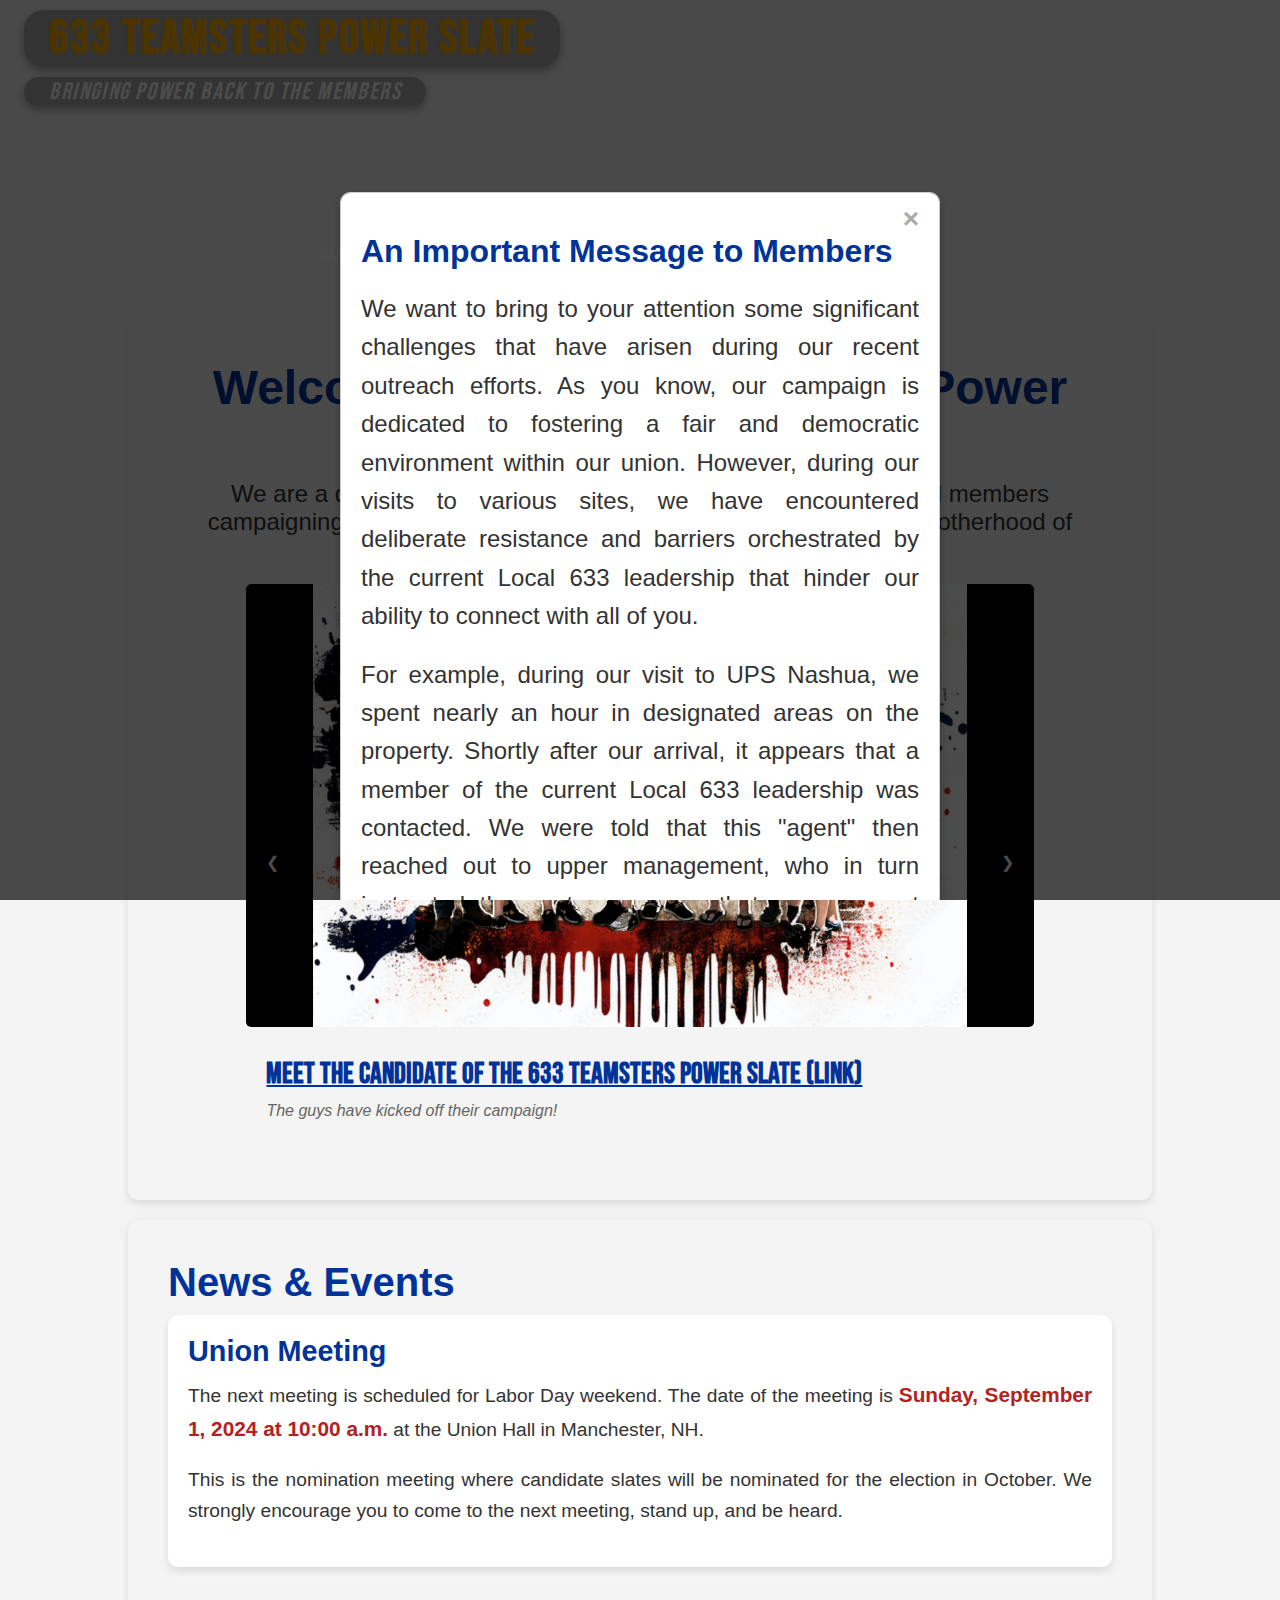
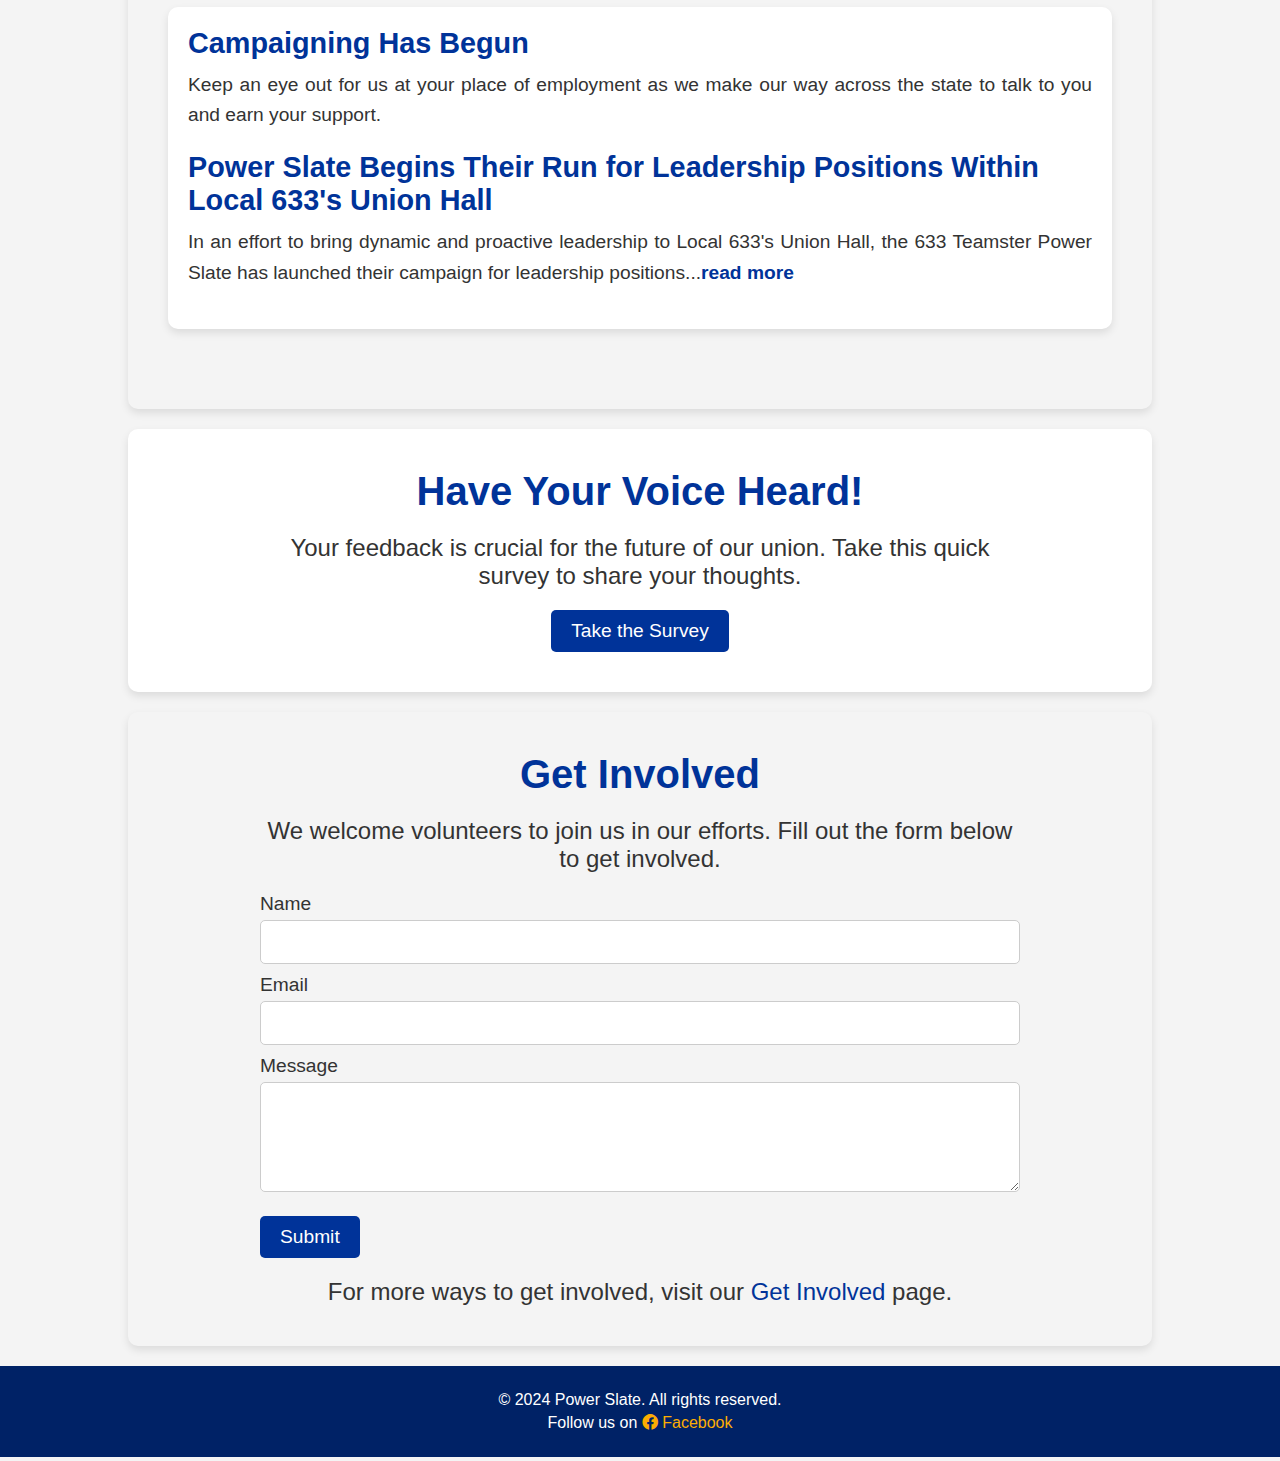
==== commit c1e290a5: "Added message modal" ====
--- a/index.html
+++ b/index.html
@@ -123,8 +123,68 @@
         </div>
     </footer>
 
+    <!-- Return to Top Widget -->
+    <div id="return-to-top" class="return-to-top">
+        &#8679; Top
+    </div>
+
+    <!-- Return to Top Widget -->
+    <div id="return-to-top" class="return-to-top">
+        &#8679; Top
+    </div>
+    <div id="campaignModal" class="modal">
+        <div class="modal-content">
+            <span class="modal-close">&times;</span>
+            <h2>An Important Message to Members</h2>
+            <p>We want to bring to your attention some significant challenges that have arisen during our recent
+                outreach efforts. As you know, our campaign is dedicated to fostering a fair and democratic environment
+                within our union. However, during our visits to various sites, we have encountered deliberate resistance
+                and barriers orchestrated by the current Local 633 leadership that hinder our ability to connect with
+                all of you.</p>
+            <p>For example, during our visit to UPS Nashua, we spent nearly an hour in designated areas on the
+                property. Shortly after our arrival, it appears that a member of the current
+                Local 633 leadership was contacted. We were told that this "agent" then reached out to upper management,
+                who in
+                turn instructed the center manager that we were not allowed on the property. Despite following proper
+                protocols and being in designated areas, we were forced to leave after the division manager was directed
+                to remove us.</p>
+            <p>At First Student Nashua, we were met with hostility from the site manager, who informed us that we were
+                not welcome. It seems likely that he had been alerted in advance to be on the lookout for us, further
+                restricting our ability to connect with members.</p>
+
+            <p>
+                At Bimbo Bakeries in Wilmington, MA, a significant number of the current Local 633 leadership were
+                present on-site, despite the fact that some locations represented by the local have not seen visits from
+                leadership in quite some time. Not only were they present, but some of them also directly confronted us.
+                Their presence and confrontations at this particular site were telling, suggesting a coordinated effort
+                to monitor and suppress our outreach. This is particularly concerning, as it raises questions about
+                where their priorities lie and why they chose this moment to appear in force, especially given their
+                absence from other locations.
+            </p>
+            <p>In another incident at UPS Twin Mountain, a member of the current Local 633 leadership arrived
+                unannounced
+                at the facility and took actions to undermine our campaign by removing or instructing our materials be
+                removed and instructing others not to distribute campaign-related flyers. These actions are not only
+                undemocratic but also serve to silence the voices of those seeking to bring about positive change within
+                our union.
+            </p>
+            <p>
+                Despite these challenges and the clear attempts by the current Local 633 leadership to block our
+                efforts, we remain resolute in our mission. We believe that every member has the right to hear our
+                message and participate fully in the democratic process. We urge you to stay informed, ask questions,
+                and stand with us in promoting transparency, fairness, and the ability for all voices to be heard.
+            </p>
+            <p>
+                Your support is crucial in ensuring that our union remains strong and united. Together, we can overcome
+                these obstacles and continue to work towards a better future for all members.
+            </p>
+            <button id="closeModalButton" class="modal-button">Close</button>
+        </div>
+    </div>
     <script src="./assets/js/scripts.js"></script>
     <script src="./assets/js/menu.js"></script>
+
+
 </body>
 
 </html>--- a/assets/css/styles.css
+++ b/assets/css/styles.css
@@ -535,7 +535,7 @@
   padding: 20px;
   border-radius: 10px;
   box-shadow: 0 4px 8px rgba(0, 0, 0, 0.1);
-  overflow: hidden; /* Contain floated elements */
+  overflow: hidden;
 }
 
 .about-us__image {
@@ -571,8 +571,21 @@
   font-size: 1.2rem;
   line-height: 1.6;
   color: #333333;
-  text-align: justify;
-  margin-bottom: 20px;
+  text-align: left;
+  margin-bottom: 20px;
+}
+
+.quote {
+  font-size: 1.2rem;
+  color: #666666;
+  margin: 20px 0;
+  padding-left: 20px;
+  border-left: 4px solid #003399;
+}
+
+.quote span {
+  font-size: 1.4rem;
+  font-weight: bold;
 }
 
 /* Mission Section */
@@ -613,6 +626,7 @@
   line-height: 1.6;
   color: #333333;
   margin-bottom: 20px;
+  text-align: left;
 }
 
 .mission__list {
@@ -1206,6 +1220,105 @@
 
 .footer-content a:hover {
   color: #ffffff;
+}
+
+/* Modal styling */
+.modal {
+  display: none;
+  position: fixed;
+  z-index: 1000;
+  left: 0;
+  top: 0;
+  width: 100%;
+  height: 100vh;
+  overflow: auto;
+  background-color: rgba(0, 0, 0, 0.7);
+}
+
+.modal-content {
+  background-color: #ffffff;
+  margin: 15% auto;
+  padding: 40px 20px;
+  border: 1px solid #ccc;
+  width: 80%;
+  max-width: 600px;
+  border-radius: 10px;
+  box-shadow: 0 4px 8px rgba(0, 0, 0, 0.3);
+  font-family: Arial, sans-serif;
+  position: relative; /* This keeps the close button inside the content container */
+  overflow-y: auto;
+  max-height: 80vh; /* Ensure modal doesn't exceed viewport height */
+}
+
+.modal-close {
+  position: absolute;
+  top: 10px;
+  right: 20px;
+  color: #aaa;
+  font-size: 28px;
+  font-weight: bold;
+  cursor: pointer;
+  z-index: 1001;
+}
+
+.modal-close:hover,
+.modal-close:focus {
+  color: #333;
+  text-decoration: none;
+  cursor: pointer;
+}
+
+.modal-content h2 {
+  color: #003399;
+  font-size: 2rem;
+  font-weight: bold;
+  margin-bottom: 20px;
+}
+
+.modal-content p {
+  font-size: 1.5rem;
+  line-height: 1.6;
+  color: #333333;
+  margin-bottom: 20px;
+  text-align: justify;
+}
+
+.modal-button {
+  display: block;
+  margin: 20px auto 0;
+  padding: 10px 20px;
+  background-color: #003399;
+  color: #ffffff;
+  border: none;
+  border-radius: 5px;
+  cursor: pointer;
+  font-size: 16px;
+  transition: background 0.3s;
+}
+
+.modal-button:hover {
+  background-color: #002266;
+}
+
+/* Return to Top Widget */
+.return-to-top {
+  position: fixed;
+  bottom: 40px;
+  right: 40px;
+  background-color: #003399;
+  color: white;
+  padding: 10px 20px;
+  border-radius: 5px;
+  box-shadow: 0 4px 8px rgba(0, 0, 0, 0.2);
+  cursor: pointer;
+  font-size: 1rem;
+  display: none; /* Hidden by default */
+  z-index: 1000; /* Ensure it's on top of other elements */
+  transition: opacity 0.3s ease, visibility 0.3s ease;
+}
+
+.return-to-top:hover {
+  background-color: #002266;
 }
 
 /* Responsive Media Queries */
@@ -1310,6 +1423,17 @@
   .carousel-link {
     font-size: 0.875rem; /* Adjust link size for mobile */
   }
+  .modal-content {
+    width: 95%; /* Full width with slight margin */
+    padding: 20px 15px; /* Reduced padding for smaller screens */
+    margin: 10% auto; /* Adjusted margin for better centering */
+  }
+
+  .modal-close {
+    font-size: 20px; /* Further reduction in size for smaller screens */
+    top: 5px;
+    right: 10px;
+  }
 }
 
 /* Media Query for screen width less than 1500px */
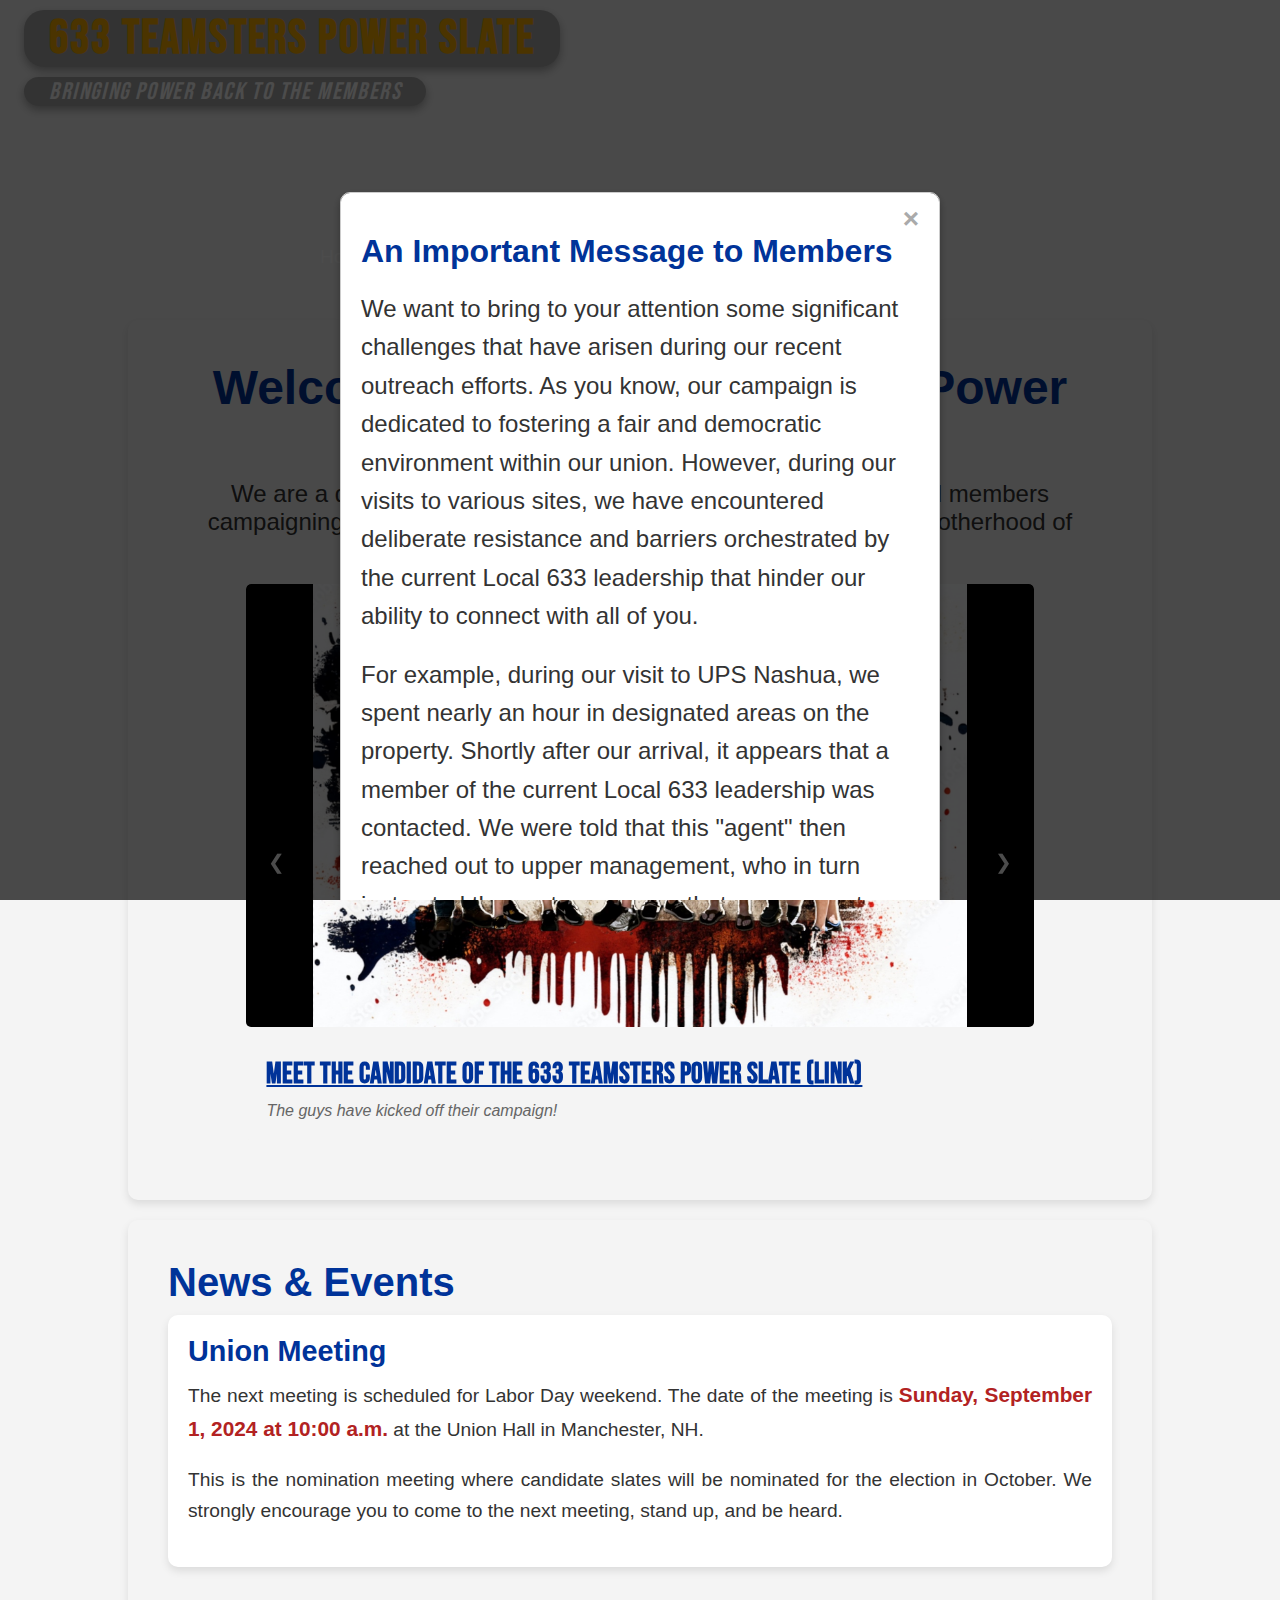
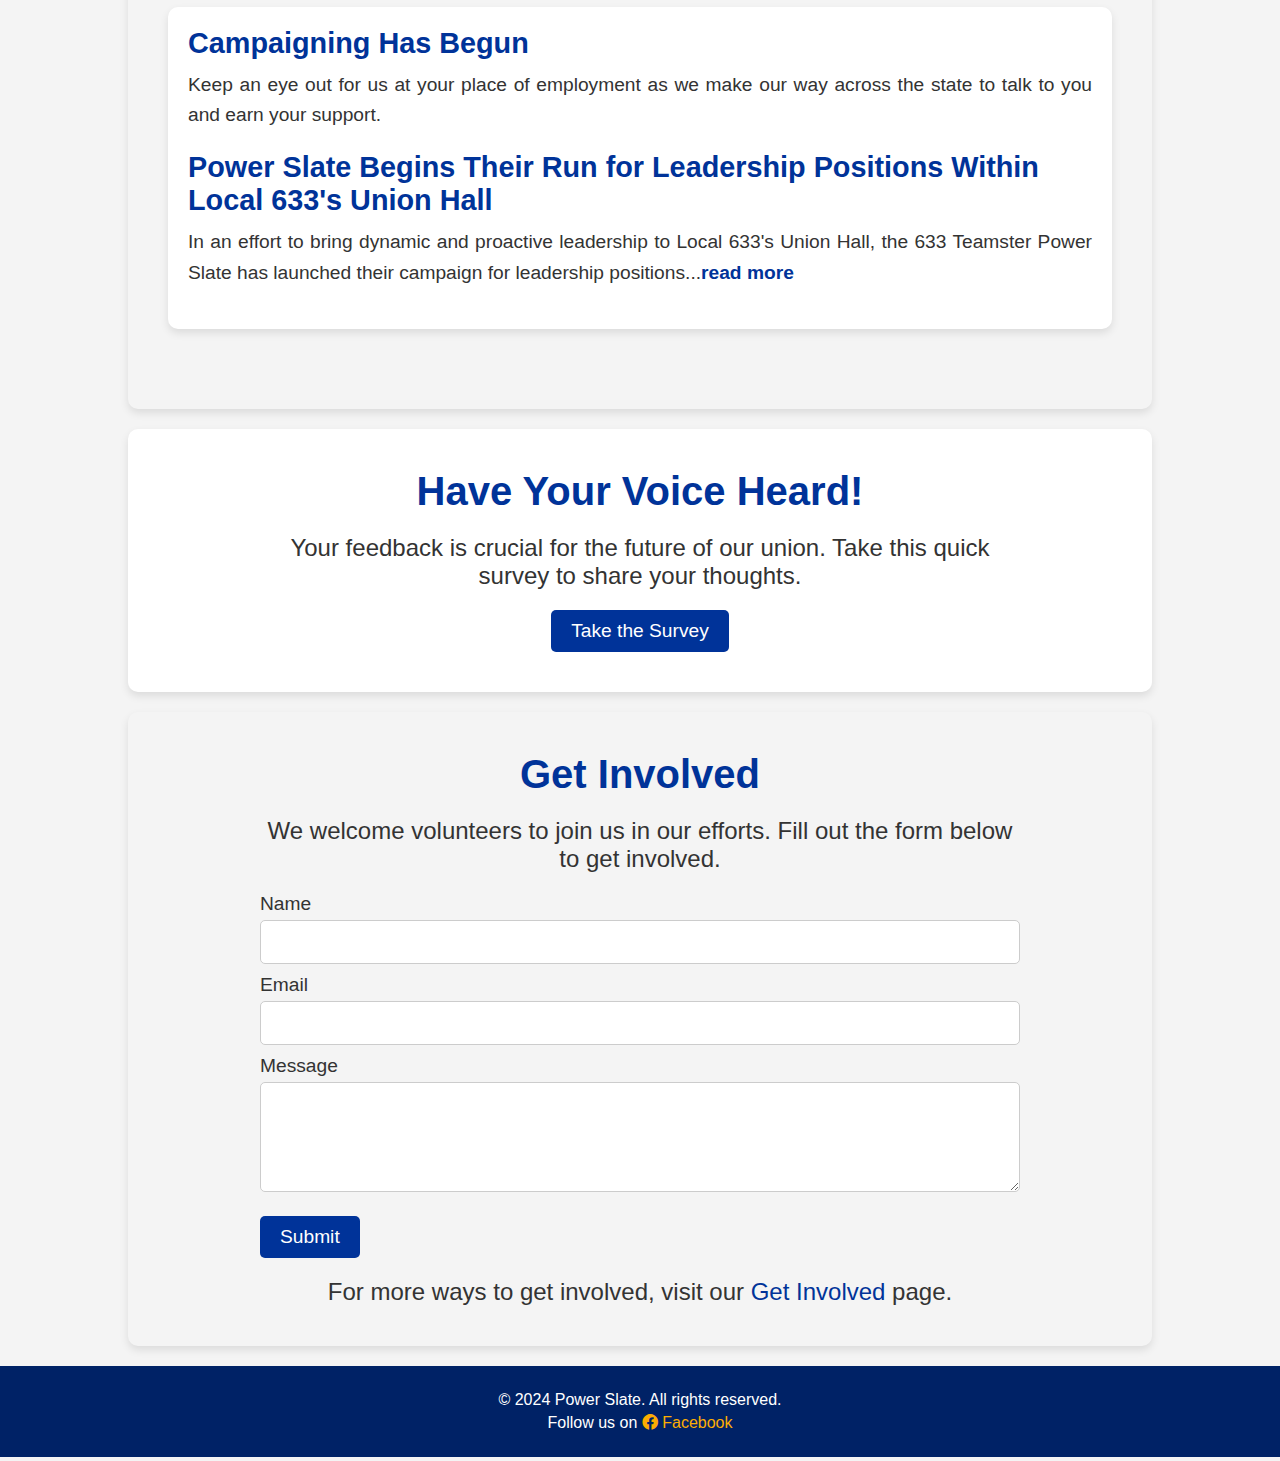
==== commit b000c5ca: "Fix carousel controls to stay within images when screen is adjusted" ====
--- a/index.html
+++ b/index.html
@@ -43,8 +43,6 @@
             <div id="carousel-inner">
                 <!-- Dynamic content will be loaded here -->
             </div>
-            <a class="carousel-control prev" onclick="moveSlide(-1)">&#10094;</a>
-            <a class="carousel-control next" onclick="moveSlide(1)">&#10095;</a>
         </div>
     </section>
 
--- a/assets/css/styles.css
+++ b/assets/css/styles.css
@@ -185,9 +185,9 @@
 }
 
 .carousel-inner {
+  position: relative;
   display: flex;
   transition: transform 0.5s ease;
-  position: relative;
 }
 
 .carousel-item {
@@ -211,46 +211,7 @@
   border-radius: 5px;
   object-fit: cover;
   aspect-ratio: 16 / 9;
-}
-
-/* Overlay for Title, Description, and Link */
-.carousel-caption {
-  position: absolute;
-  bottom: 20px;
-  left: 20px;
-  color: #fff;
-  background-color: rgba(0, 0, 0, 0.6);
-  padding: 15px;
-  border-radius: 10px;
-  max-width: 90%;
-  z-index: 10;
-}
-
-.carousel-caption h3 {
-  margin: 0;
-  font-size: 1.5rem;
-  font-family: "Bebas Neue", sans-serif;
-  color: #fcad03;
-}
-
-.carousel-caption p {
-  margin: 10px 0 0;
-  font-size: 1rem;
-  font-style: italic;
-}
-
-.carousel-link {
-  color: #fcad03;
-  text-decoration: underline;
-  z-index: 20;
   position: relative;
-  display: inline-block;
-  cursor: pointer;
-}
-
-.carousel-link:hover {
-  color: #fff;
-  text-decoration: underline;
 }
 
 .carousel-control {
@@ -263,14 +224,58 @@
   cursor: pointer;
   border-radius: 50%;
   z-index: 20;
-}
-
+  width: 40px;
+  height: 40px;
+  text-align: center;
+  line-height: 20px;
+  font-size: 20px;
+}
 .carousel-control.prev {
   left: 10px;
 }
 
 .carousel-control.next {
   right: 10px;
+}
+
+/* Overlay for Title, Description, and Link */
+.carousel-caption {
+  position: absolute;
+  bottom: 20px;
+  left: 20px;
+  color: #fff;
+  background-color: rgba(0, 0, 0, 0.6);
+  padding: 15px;
+  border-radius: 10px;
+  max-width: 90%;
+  z-index: 10;
+}
+
+.carousel-caption h3 {
+  margin: 0;
+  font-size: 1.5rem;
+  font-family: "Bebas Neue", sans-serif;
+  color: #fcad03;
+}
+
+.carousel-caption p {
+  margin: 10px 0 0;
+  font-size: 1rem;
+  font-style: italic;
+}
+
+.carousel-link {
+  color: #fcad03;
+  text-decoration: underline;
+  z-index: 20;
+  position: relative;
+  display: inline-block;
+  cursor: pointer;
+}
+
+.carousel-link:hover {
+  color: #fff;
+  text-decoration: underline;
 }
 
 /* Events Section */
@@ -1280,7 +1285,7 @@
   line-height: 1.6;
   color: #333333;
   margin-bottom: 20px;
-  text-align: justify;
+  text-align: left;
 }
 
 .modal-button {
@@ -1400,29 +1405,75 @@
     margin: 16px 0;
   }
 
+  .carousel {
+    max-width: 100%;
+  }
+
+  .carousel-control {
+    width: 30px;
+    height: 30px;
+    font-size: 16px;
+    line-height: 15px;
+    margin-top: -75px;
+  }
+
+  .carousel-control.prev {
+    left: 5px;
+  }
+
+  .carousel-control.next {
+    right: 5px;
+  }
+
+  /* Adjust caption positioning for smaller screens */
   .carousel-caption {
-    padding: 10px;
-    bottom: 10px;
     left: 10px;
     right: 10px;
-    max-width: calc(
-      100% - 20px
-    ); /* Ensure the overlay doesn't overflow the carousel */
-    font-size: 0.875rem; /* Slightly reduce the font size */
+    bottom: 10px;
+    padding: 10px;
+    font-size: 0.9rem;
+  }
+
+  /* Overlay for Title, Description, and Link */
+  .carousel-caption {
+    position: absolute;
+    bottom: 20px;
+    left: 20px;
+    color: #fff;
+    background-color: rgba(0, 0, 0, 0.6);
+    padding: 15px;
+    border-radius: 10px;
+    max-width: 90%;
+    z-index: 10;
   }
 
   .carousel-caption h3 {
-    font-size: 1.2rem; /* Adjust title size for mobile */
+    margin: 0;
+    font-size: 1.5rem;
+    font-family: "Bebas Neue", sans-serif;
+    color: #fcad03;
   }
 
   .carousel-caption p {
-    font-size: 0.875rem; /* Adjust text size for mobile */
-    margin: 5px 0 0;
+    margin: 10px 0 0;
+    font-size: 1rem;
+    font-style: italic;
   }
 
   .carousel-link {
-    font-size: 0.875rem; /* Adjust link size for mobile */
-  }
+    color: #fcad03;
+    text-decoration: underline;
+    z-index: 20;
+    position: relative;
+    display: inline-block;
+    cursor: pointer;
+  }
+
+  .carousel-link:hover {
+    color: #fff;
+    text-decoration: underline;
+  }
+
   .modal-content {
     width: 95%; /* Full width with slight margin */
     padding: 20px 15px; /* Reduced padding for smaller screens */
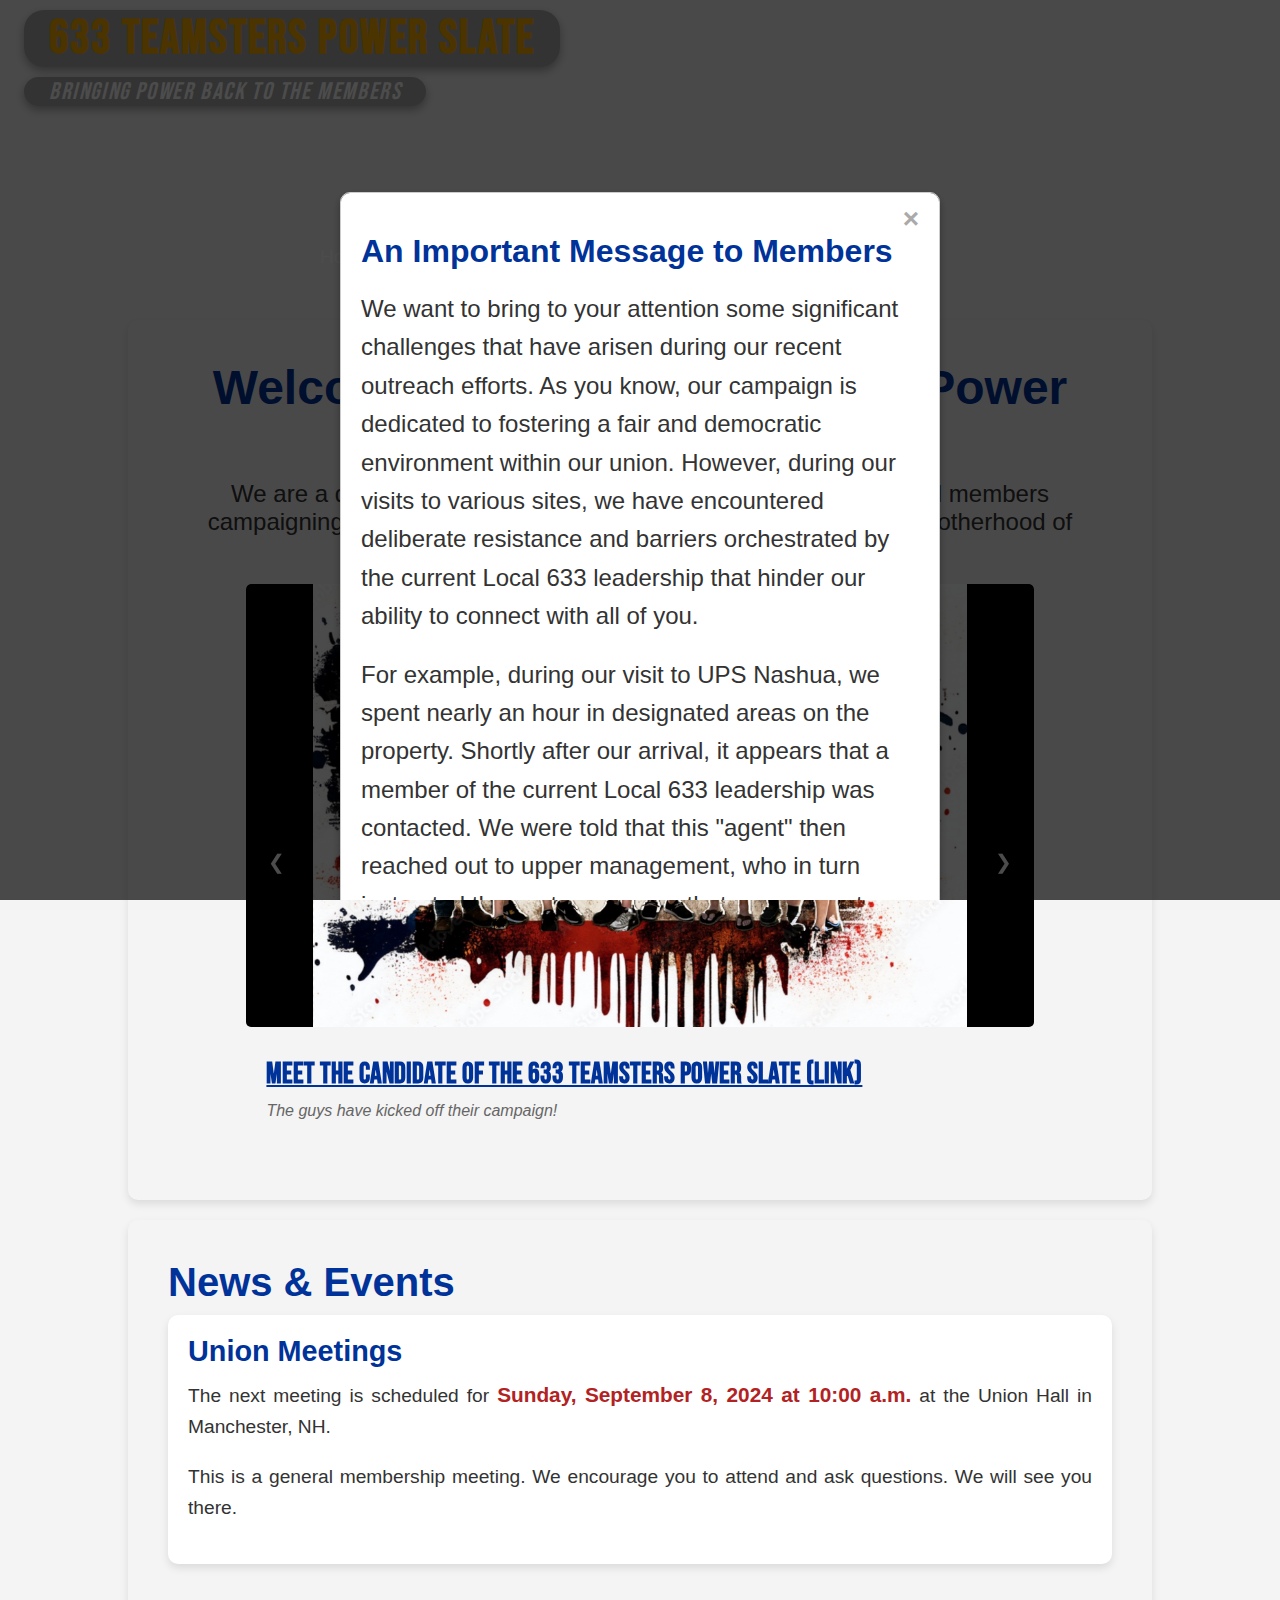
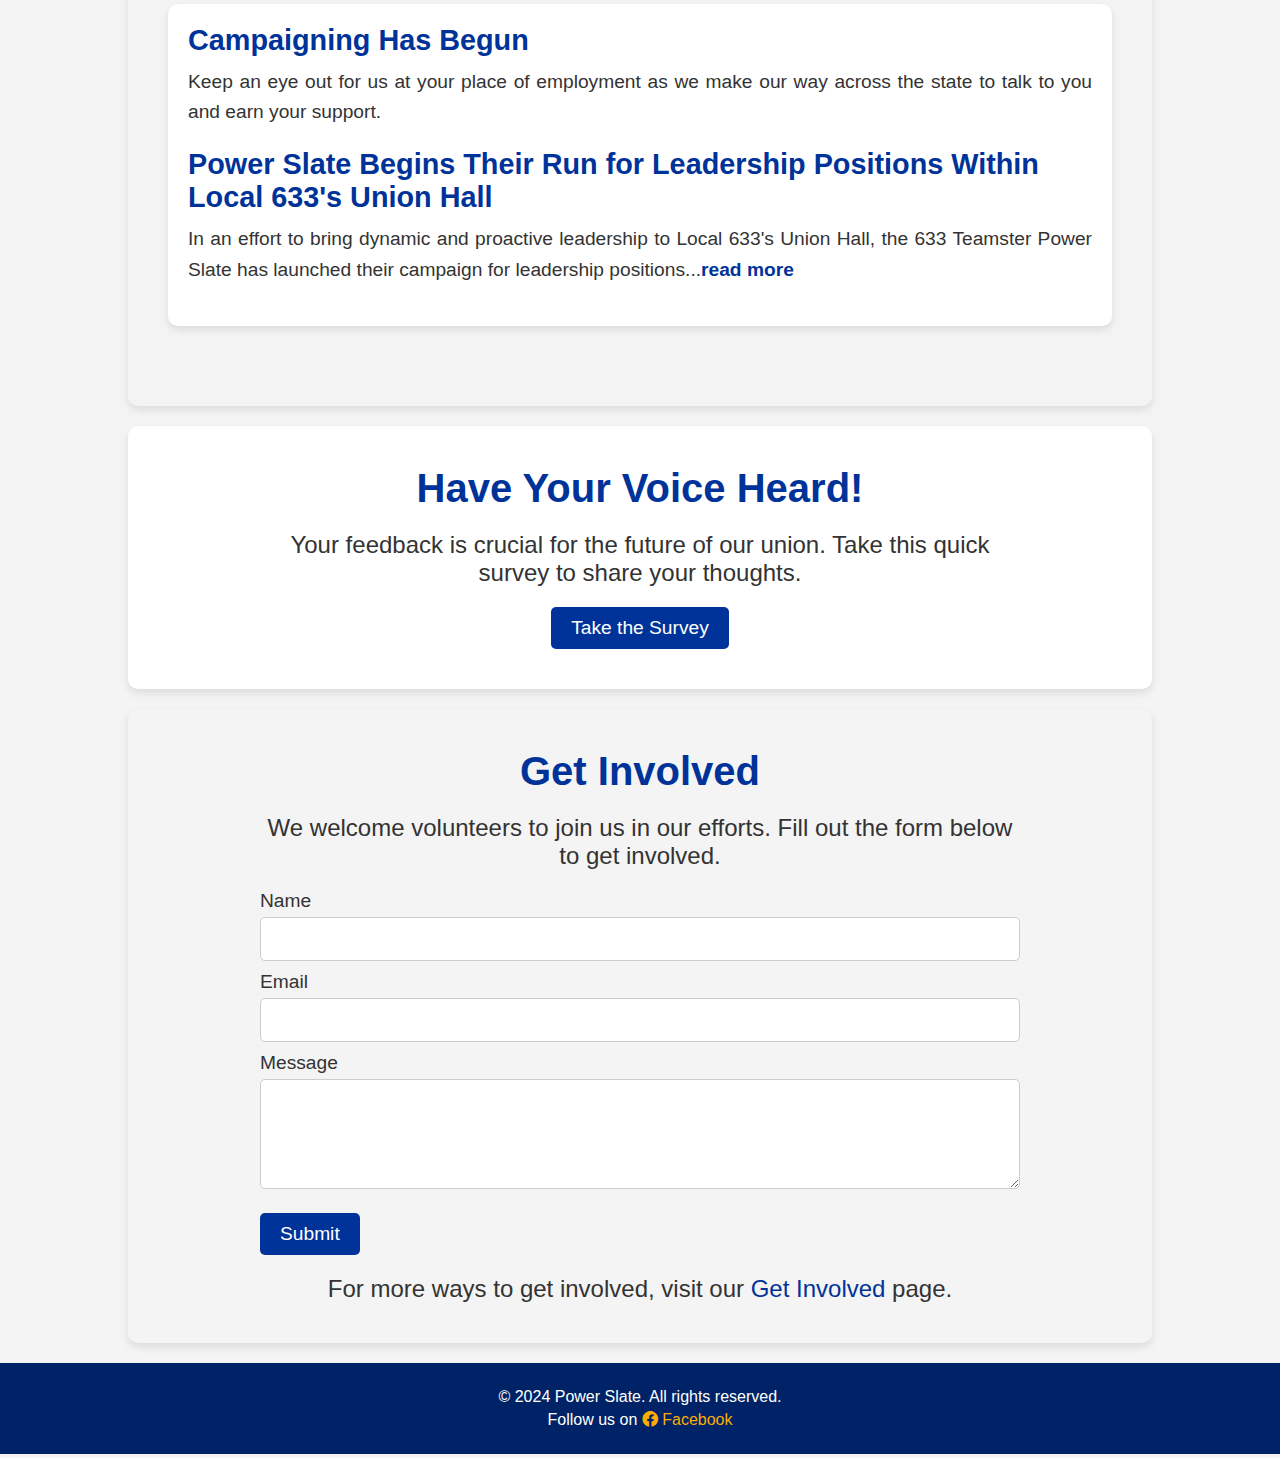
==== commit 54f9e738: "Change meeting date for September" ====
--- a/index.html
+++ b/index.html
@@ -50,13 +50,11 @@
         <div class="events-content">
             <h2>News &amp; Events</h2>
             <div class="event">
-                <h3>Union Meeting</h3>
-                <p>The next meeting is scheduled for Labor Day weekend. The date of the meeting is <span>Sunday,
-                        September 1, 2024 at 10:00 a.m.</span> at the Union Hall in Manchester, NH.</p>
-                <p>This is the
-                    nomination meeting where candidate slates will be nominated for the election in October. We strongly
-                    encourage you
-                    to come to the next meeting, stand up, and be heard.</p>
+                <h3>Union Meetings</h3>
+                <p>The next meeting is scheduled for <span>Sunday,
+                        September 8, 2024 at 10:00 a.m.</span> at the Union Hall in Manchester, NH.</p>
+                <p>This is a general membership meeting. We encourage you to attend and ask questions. We will see you
+                    there.</p>
             </div>
             <div class="event">
                 <h3>Campaigning Has Begun</h3>
--- a/assets/css/styles.css
+++ b/assets/css/styles.css
@@ -508,6 +508,56 @@
   padding: 40px 20px;
   border-radius: 10px;
   box-shadow: 0 4px 8px rgba(0, 0, 0, 0.1);
+}
+
+/* Dropdown Styles */
+.dropdown {
+  position: relative;
+  display: inline-block;
+  margin: 20px;
+}
+
+.dropbtn {
+  background-color: #003399;
+  color: white;
+  padding: 16px;
+  font-size: 16px;
+  border: none;
+  cursor: pointer;
+  border-radius: 5px;
+  transition: background-color 0.3s ease;
+}
+
+.dropbtn:hover {
+  background-color: #002266;
+}
+
+.dropdown-content {
+  display: none;
+  position: absolute;
+  background-color: #ffffff;
+  min-width: 200px;
+  box-shadow: 0px 8px 16px 0px rgba(0, 0, 0, 0.2);
+  z-index: 1;
+  border-radius: 5px;
+  overflow: hidden;
+}
+
+.dropdown-content a {
+  color: #003399;
+  padding: 12px 16px;
+  text-decoration: none;
+  display: block;
+  transition: background-color 0.3s ease;
+}
+
+.dropdown-content a:hover {
+  background-color: #f4f4f4;
+  color: #fcad03;
+}
+
+.dropdown:hover .dropdown-content {
+  display: block;
 }
 
 .about-us__header {
